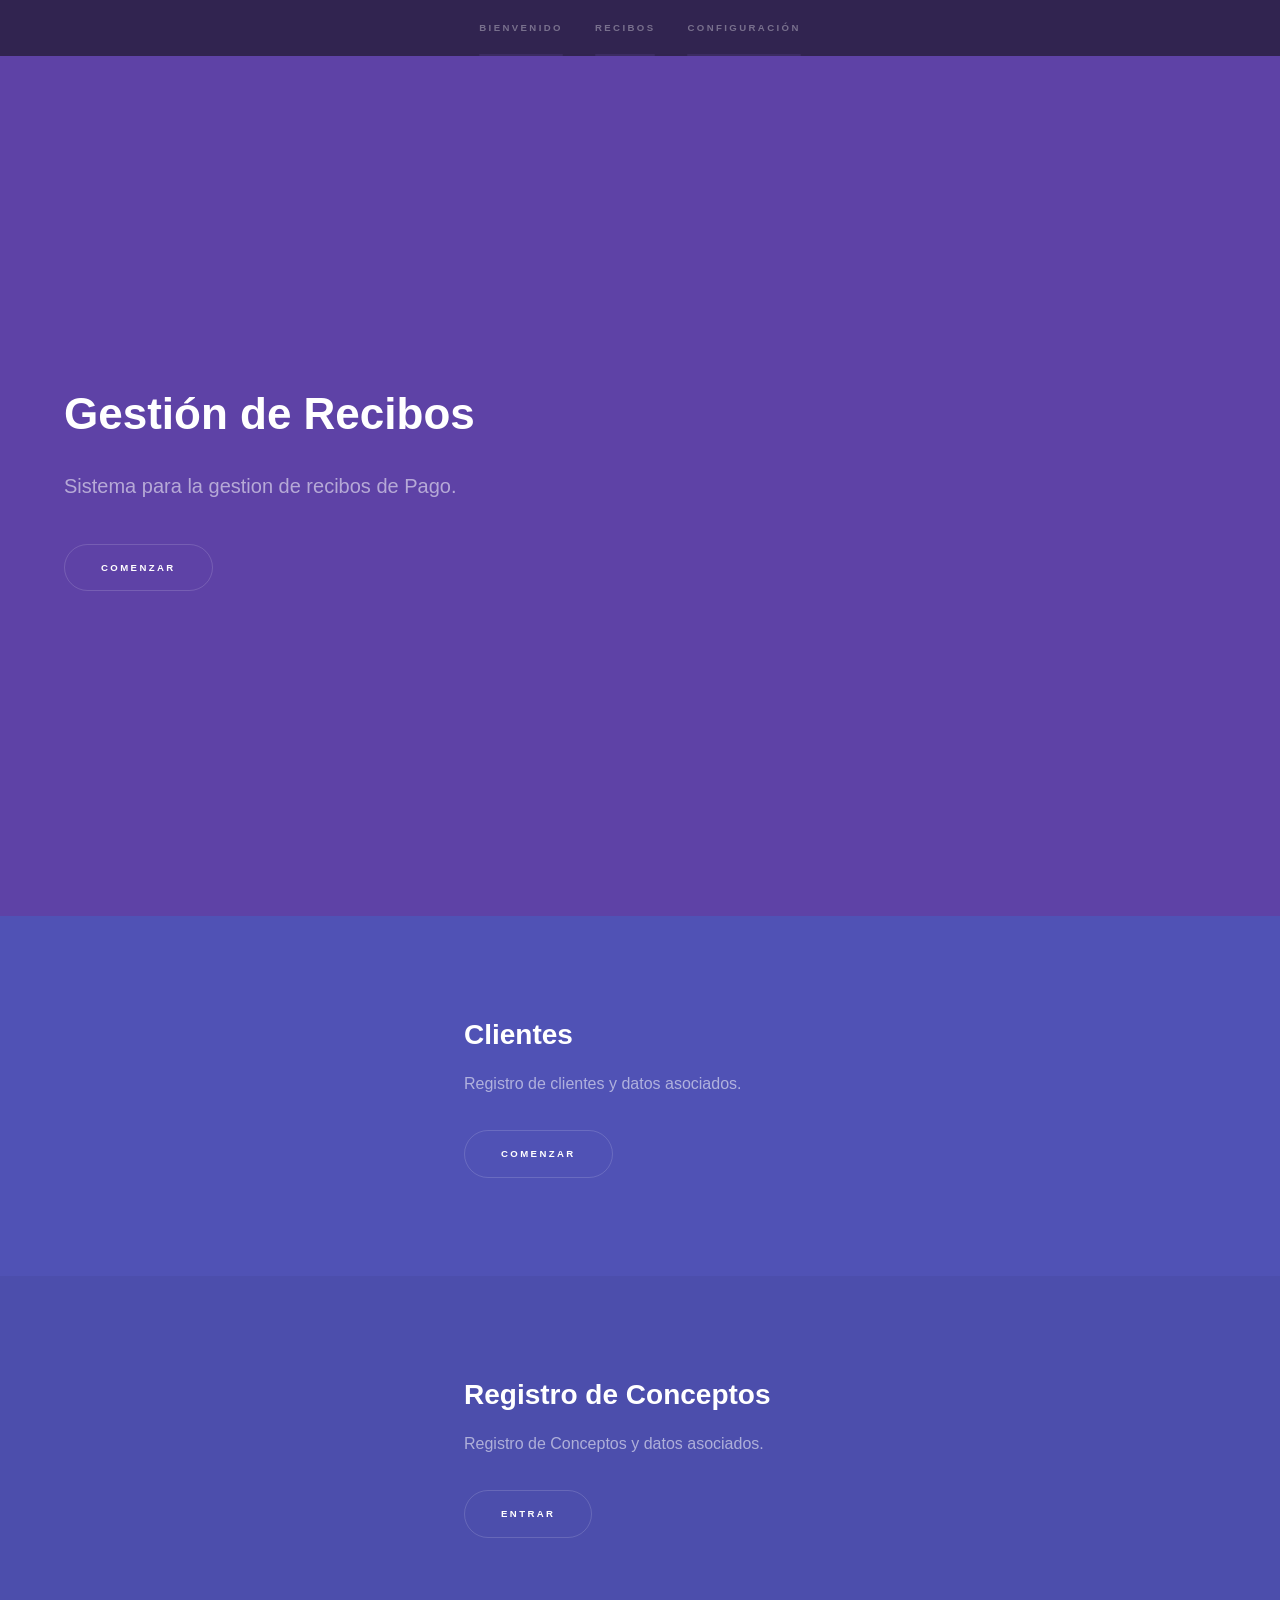
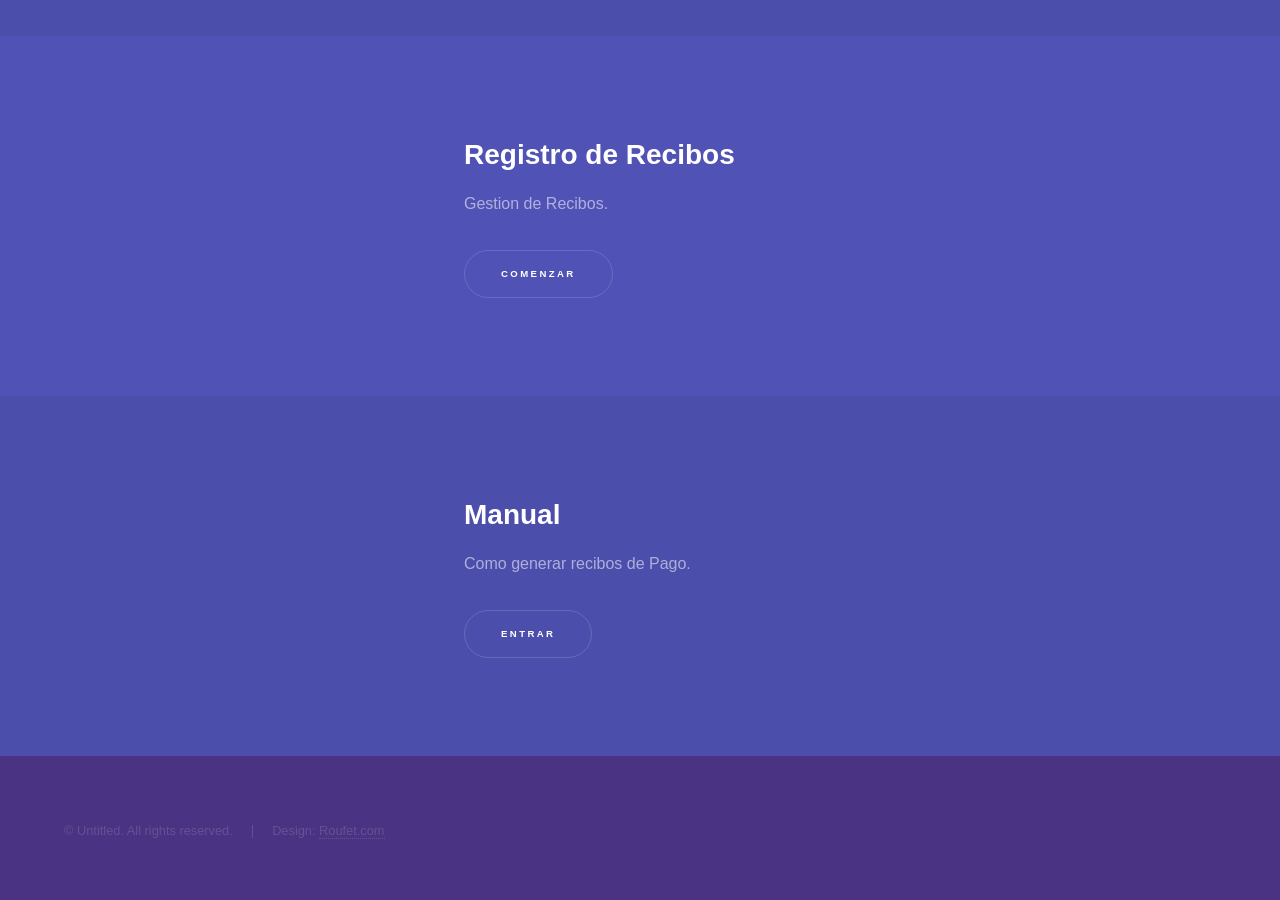
==== index.html @ 261c2d32 "Actualizaciones Varias" ====
<!DOCTYPE HTML>

<html>
	<head>
		<title>Gestión de Recibos</title>
		<meta charset="utf-8" />
		<meta name="viewport" content="width=device-width, initial-scale=1" />
		<!--[if lte IE 8]><script src="assets/js/ie/html5shiv.js"></script><![endif]-->
		<link rel="stylesheet" href="assets/css/main.css" />
		<link rel="stylesheet" href="demo.css">

		<!--[if lte IE 9]><link rel="stylesheet" href="assets/css/ie9.css" /><![endif]-->
		<!--[if lte IE 8]><link rel="stylesheet" href="assets/css/ie8.css" /><![endif]-->
	</head>
	<body>

		<!-- Sidebar -->
			<section id="sidebar">
				<div class="inner">
					<nav>
						<ul>
							<li><a href="#intro">Bienvenido</a></li>
							<li><a href="#two">Recibos</a></li>
							<li><a href="#one">Configuración</a></li>
						</ul>
					</nav>
				</div>
			</section>

		<!-- Wrapper -->
			<div id="wrapper">
		<!-- Intro -->
					<section id="intro" class="wrapper style1 fullscreen fade-up">
						<div class="inner">
							<h1>Gestión de Recibos</h1>
							<p>Sistema para la gestion de recibos de Pago.</p>
							<ul class="actions">
								<li><a href="#one" class="button scrolly">Comenzar</a></li>
							</ul>
						</div>
					</section>

				<!-- One -->
					<section id="one" class="wrapper style2 spotlights">
						<section>
							<a href="#" class="image"><img src="images/pic01.jpg" alt="" data-position="center center" /></a>
							<div class="content">
								<div class="inner">
									<h2>Clientes</h2>
									<p>Registro de clientes y datos asociados.</p>
									<ul class="actions">
										<li><a href="clientes.html" class="button">Comenzar</a></li>
									</ul>
								</div>
							</div>
						</section>
						<section>
							<a href="#" class="image"><img src="images/pic02.jpg" alt="" data-position="top center" /></a>
							<div class="content">
								<div class="inner">
									<h2>Registro de Conceptos</h2>
									<p>Registro de Conceptos y datos asociados.</p>
									<ul class="actions">
										<li><a href="conceptos.html" class="button">Entrar</a></li>
									</ul>
								</div>
							</div>
						</section>
					</section>

				<section id="two" class="wrapper style2 spotlights">
					<section>
						<a href="#" class="image"><img src="images/pic01.jpg" alt="" data-position="center center" /></a>
						<div class="content">
							<div class="inner">
								<h2>Registro de Recibos</h2>
								<p>Gestion de Recibos.</p>
								<ul class="actions">
									<li><a href="recibos.html" class="button">Comenzar</a></li>
								</ul>
							</div>
						</div>
					</section>
					<section>
						<a href="#" class="image"><img src="images/pic02.jpg" alt="" data-position="top center" /></a>
						<div class="content">
							<div class="inner">
								<h2>Manual</h2>
								<p>Como generar recibos de Pago.</p>
								<ul class="actions">
									<li><a href="#" class="button">Entrar</a></li>
								</ul>
							</div>
						</div>
					</section>
				</section>

			</div>

		<!-- Footer -->
		<footer id="footer" class="wrapper style1-alt">
			<div class="inner">
				<ul class="menu">
					<li>&copy; Untitled. All rights reserved.</li><li>Design: <a href="http://roufet.com">Roufet.com</a></li>
				</ul>
			</div>
		</footer>

		<!-- Scripts -->
			<script src="assets/js/jquery.min.js"></script>
			<script src="assets/js/jquery.scrollex.min.js"></script>
			<script src="assets/js/jquery.scrolly.min.js"></script>
			<script src="assets/js/skel.min.js"></script>
			<script src="assets/js/util.js"></script>
			<!--[if lte IE 8]><script src="assets/js/ie/respond.min.js"></script><![endif]-->
			<script src="assets/js/main.js"></script>

	</body>
</html>
---- assets/css/main.css ----
@import url(font-awesome.min.css);

/*
	Hyperspace by HTML5 UP
	html5up.net | @ajlkn
	Free for personal and commercial use under the CCA 3.0 license (html5up.net/license)
*/

/* Reset */

	html, body, div, span, applet, object, iframe, h1, h2, h3, h4, h5, h6, p, blockquote, pre, a, abbr, acronym, address, big, cite, code, del, dfn, em, img, ins, kbd, q, s, samp, small, strike, strong, sub, sup, tt, var, b, u, i, center, dl, dt, dd, ol, ul, li, fieldset, form, label, legend, table, caption, tbody, tfoot, thead, tr, th, td, article, aside, canvas, details, embed, figure, figcaption, footer, header, hgroup, menu, nav, output, ruby, section, summary, time, mark, audio, video {
		margin: 0;
		padding: 0;
		border: 0;
		font-size: 100%;
		font: inherit;
		vertical-align: baseline;
	}

	article, aside, details, figcaption, figure, footer, header, hgroup, menu, nav, section {
		display: block;
	}

	body {
		line-height: 1;
	}

	ol, ul {
		list-style: none;
	}

	blockquote, q {
		quotes: none;
	}

	blockquote:before, blockquote:after, q:before, q:after {
		content: '';
		content: none;
	}

	table {
		border-collapse: collapse;
		border-spacing: 0;
	}

	body {
		-webkit-text-size-adjust: none;
	}

/* Box Model */

	*, *:before, *:after {
		-moz-box-sizing: border-box;
		-webkit-box-sizing: border-box;
		box-sizing: border-box;
	}

/* Grid */

	.row {
		border-bottom: solid 1px transparent;
		-moz-box-sizing: border-box;
		-webkit-box-sizing: border-box;
		box-sizing: border-box;
	}

	.row > * {
		float: left;
		-moz-box-sizing: border-box;
		-webkit-box-sizing: border-box;
		box-sizing: border-box;
	}

	.row:after, .row:before {
		content: '';
		display: block;
		clear: both;
		height: 0;
	}

	.row.uniform > * > :first-child {
		margin-top: 0;
	}

	.row.uniform > * > :last-child {
		margin-bottom: 0;
	}

	.row.\30 \25 > * {
		padding: 0 0 0 0em;
	}

	.row.\30 \25 {
		margin: 0 0 -1px 0em;
	}

	.row.uniform.\30 \25 > * {
		padding: 0em 0 0 0em;
	}

	.row.uniform.\30 \25 {
		margin: 0em 0 -1px 0em;
	}

	.row > * {
		padding: 0 0 0 1.5em;
	}

	.row {
		margin: 0 0 -1px -1.5em;
	}

	.row.uniform > * {
		padding: 1.5em 0 0 1.5em;
	}

	.row.uniform {
		margin: -1.5em 0 -1px -1.5em;
	}

	.row.\32 00\25 > * {
		padding: 0 0 0 3em;
	}

	.row.\32 00\25 {
		margin: 0 0 -1px -3em;
	}

	.row.uniform.\32 00\25 > * {
		padding: 3em 0 0 3em;
	}

	.row.uniform.\32 00\25 {
		margin: -3em 0 -1px -3em;
	}

	.row.\31 50\25 > * {
		padding: 0 0 0 2.25em;
	}

	.row.\31 50\25 {
		margin: 0 0 -1px -2.25em;
	}

	.row.uniform.\31 50\25 > * {
		padding: 2.25em 0 0 2.25em;
	}

	.row.uniform.\31 50\25 {
		margin: -2.25em 0 -1px -2.25em;
	}

	.row.\35 0\25 > * {
		padding: 0 0 0 0.75em;
	}

	.row.\35 0\25 {
		margin: 0 0 -1px -0.75em;
	}

	.row.uniform.\35 0\25 > * {
		padding: 0.75em 0 0 0.75em;
	}

	.row.uniform.\35 0\25 {
		margin: -0.75em 0 -1px -0.75em;
	}

	.row.\32 5\25 > * {
		padding: 0 0 0 0.375em;
	}

	.row.\32 5\25 {
		margin: 0 0 -1px -0.375em;
	}

	.row.uniform.\32 5\25 > * {
		padding: 0.375em 0 0 0.375em;
	}

	.row.uniform.\32 5\25 {
		margin: -0.375em 0 -1px -0.375em;
	}

	.\31 2u, .\31 2u\24 {
		width: 100%;
		clear: none;
		margin-left: 0;
	}

	.\31 1u, .\31 1u\24 {
		width: 91.6666666667%;
		clear: none;
		margin-left: 0;
	}

	.\31 0u, .\31 0u\24 {
		width: 83.3333333333%;
		clear: none;
		margin-left: 0;
	}

	.\39 u, .\39 u\24 {
		width: 75%;
		clear: none;
		margin-left: 0;
	}

	.\38 u, .\38 u\24 {
		width: 66.6666666667%;
		clear: none;
		margin-left: 0;
	}

	.\37 u, .\37 u\24 {
		width: 58.3333333333%;
		clear: none;
		margin-left: 0;
	}

	.\36 u, .\36 u\24 {
		width: 50%;
		clear: none;
		margin-left: 0;
	}

	.\35 u, .\35 u\24 {
		width: 41.6666666667%;
		clear: none;
		margin-left: 0;
	}

	.\34 u, .\34 u\24 {
		width: 33.3333333333%;
		clear: none;
		margin-left: 0;
	}

	.\33 u, .\33 u\24 {
		width: 25%;
		clear: none;
		margin-left: 0;
	}

	.\32 u, .\32 u\24 {
		width: 16.6666666667%;
		clear: none;
		margin-left: 0;
	}

	.\31 u, .\31 u\24 {
		width: 8.3333333333%;
		clear: none;
		margin-left: 0;
	}

	.\31 2u\24 + *,
	.\31 1u\24 + *,
	.\31 0u\24 + *,
	.\39 u\24 + *,
	.\38 u\24 + *,
	.\37 u\24 + *,
	.\36 u\24 + *,
	.\35 u\24 + *,
	.\34 u\24 + *,
	.\33 u\24 + *,
	.\32 u\24 + *,
	.\31 u\24 + * {
		clear: left;
	}

	.\-11u {
		margin-left: 91.66667%;
	}

	.\-10u {
		margin-left: 83.33333%;
	}

	.\-9u {
		margin-left: 75%;
	}

	.\-8u {
		margin-left: 66.66667%;
	}

	.\-7u {
		margin-left: 58.33333%;
	}

	.\-6u {
		margin-left: 50%;
	}

	.\-5u {
		margin-left: 41.66667%;
	}

	.\-4u {
		margin-left: 33.33333%;
	}

	.\-3u {
		margin-left: 25%;
	}

	.\-2u {
		margin-left: 16.66667%;
	}

	.\-1u {
		margin-left: 8.33333%;
	}

	@media screen and (max-width: 1680px) {

		.row > * {
			padding: 0 0 0 1.5em;
		}

		.row {
			margin: 0 0 -1px -1.5em;
		}

		.row.uniform > * {
			padding: 1.5em 0 0 1.5em;
		}

		.row.uniform {
			margin: -1.5em 0 -1px -1.5em;
		}

		.row.\32 00\25 > * {
			padding: 0 0 0 3em;
		}

		.row.\32 00\25 {
			margin: 0 0 -1px -3em;
		}

		.row.uniform.\32 00\25 > * {
			padding: 3em 0 0 3em;
		}

		.row.uniform.\32 00\25 {
			margin: -3em 0 -1px -3em;
		}

		.row.\31 50\25 > * {
			padding: 0 0 0 2.25em;
		}

		.row.\31 50\25 {
			margin: 0 0 -1px -2.25em;
		}

		.row.uniform.\31 50\25 > * {
			padding: 2.25em 0 0 2.25em;
		}

		.row.uniform.\31 50\25 {
			margin: -2.25em 0 -1px -2.25em;
		}

		.row.\35 0\25 > * {
			padding: 0 0 0 0.75em;
		}

		.row.\35 0\25 {
			margin: 0 0 -1px -0.75em;
		}

		.row.uniform.\35 0\25 > * {
			padding: 0.75em 0 0 0.75em;
		}

		.row.uniform.\35 0\25 {
			margin: -0.75em 0 -1px -0.75em;
		}

		.row.\32 5\25 > * {
			padding: 0 0 0 0.375em;
		}

		.row.\32 5\25 {
			margin: 0 0 -1px -0.375em;
		}

		.row.uniform.\32 5\25 > * {
			padding: 0.375em 0 0 0.375em;
		}

		.row.uniform.\32 5\25 {
			margin: -0.375em 0 -1px -0.375em;
		}

		.\31 2u\28xlarge\29, .\31 2u\24\28xlarge\29 {
			width: 100%;
			clear: none;
			margin-left: 0;
		}

		.\31 1u\28xlarge\29, .\31 1u\24\28xlarge\29 {
			width: 91.6666666667%;
			clear: none;
			margin-left: 0;
		}

		.\31 0u\28xlarge\29, .\31 0u\24\28xlarge\29 {
			width: 83.3333333333%;
			clear: none;
			margin-left: 0;
		}

		.\39 u\28xlarge\29, .\39 u\24\28xlarge\29 {
			width: 75%;
			clear: none;
			margin-left: 0;
		}

		.\38 u\28xlarge\29, .\38 u\24\28xlarge\29 {
			width: 66.6666666667%;
			clear: none;
			margin-left: 0;
		}

		.\37 u\28xlarge\29, .\37 u\24\28xlarge\29 {
			width: 58.3333333333%;
			clear: none;
			margin-left: 0;
		}

		.\36 u\28xlarge\29, .\36 u\24\28xlarge\29 {
			width: 50%;
			clear: none;
			margin-left: 0;
		}

		.\35 u\28xlarge\29, .\35 u\24\28xlarge\29 {
			width: 41.6666666667%;
			clear: none;
			margin-left: 0;
		}

		.\34 u\28xlarge\29, .\34 u\24\28xlarge\29 {
			width: 33.3333333333%;
			clear: none;
			margin-left: 0;
		}

		.\33 u\28xlarge\29, .\33 u\24\28xlarge\29 {
			width: 25%;
			clear: none;
			margin-left: 0;
		}

		.\32 u\28xlarge\29, .\32 u\24\28xlarge\29 {
			width: 16.6666666667%;
			clear: none;
			margin-left: 0;
		}

		.\31 u\28xlarge\29, .\31 u\24\28xlarge\29 {
			width: 8.3333333333%;
			clear: none;
			margin-left: 0;
		}

		.\31 2u\24\28xlarge\29 + *,
		.\31 1u\24\28xlarge\29 + *,
		.\31 0u\24\28xlarge\29 + *,
		.\39 u\24\28xlarge\29 + *,
		.\38 u\24\28xlarge\29 + *,
		.\37 u\24\28xlarge\29 + *,
		.\36 u\24\28xlarge\29 + *,
		.\35 u\24\28xlarge\29 + *,
		.\34 u\24\28xlarge\29 + *,
		.\33 u\24\28xlarge\29 + *,
		.\32 u\24\28xlarge\29 + *,
		.\31 u\24\28xlarge\29 + * {
			clear: left;
		}

		.\-11u\28xlarge\29 {
			margin-left: 91.66667%;
		}

		.\-10u\28xlarge\29 {
			margin-left: 83.33333%;
		}

		.\-9u\28xlarge\29 {
			margin-left: 75%;
		}

		.\-8u\28xlarge\29 {
			margin-left: 66.66667%;
		}

		.\-7u\28xlarge\29 {
			margin-left: 58.33333%;
		}

		.\-6u\28xlarge\29 {
			margin-left: 50%;
		}

		.\-5u\28xlarge\29 {
			margin-left: 41.66667%;
		}

		.\-4u\28xlarge\29 {
			margin-left: 33.33333%;
		}

		.\-3u\28xlarge\29 {
			margin-left: 25%;
		}

		.\-2u\28xlarge\29 {
			margin-left: 16.66667%;
		}

		.\-1u\28xlarge\29 {
			margin-left: 8.33333%;
		}

	}

	@media screen and (max-width: 1280px) {

		.row > * {
			padding: 0 0 0 1.5em;
		}

		.row {
			margin: 0 0 -1px -1.5em;
		}

		.row.uniform > * {
			padding: 1.5em 0 0 1.5em;
		}

		.row.uniform {
			margin: -1.5em 0 -1px -1.5em;
		}

		.row.\32 00\25 > * {
			padding: 0 0 0 3em;
		}

		.row.\32 00\25 {
			margin: 0 0 -1px -3em;
		}

		.row.uniform.\32 00\25 > * {
			padding: 3em 0 0 3em;
		}

		.row.uniform.\32 00\25 {
			margin: -3em 0 -1px -3em;
		}

		.row.\31 50\25 > * {
			padding: 0 0 0 2.25em;
		}

		.row.\31 50\25 {
			margin: 0 0 -1px -2.25em;
		}

		.row.uniform.\31 50\25 > * {
			padding: 2.25em 0 0 2.25em;
		}

		.row.uniform.\31 50\25 {
			margin: -2.25em 0 -1px -2.25em;
		}

		.row.\35 0\25 > * {
			padding: 0 0 0 0.75em;
		}

		.row.\35 0\25 {
			margin: 0 0 -1px -0.75em;
		}

		.row.uniform.\35 0\25 > * {
			padding: 0.75em 0 0 0.75em;
		}

		.row.uniform.\35 0\25 {
			margin: -0.75em 0 -1px -0.75em;
		}

		.row.\32 5\25 > * {
			padding: 0 0 0 0.375em;
		}

		.row.\32 5\25 {
			margin: 0 0 -1px -0.375em;
		}

		.row.uniform.\32 5\25 > * {
			padding: 0.375em 0 0 0.375em;
		}

		.row.uniform.\32 5\25 {
			margin: -0.375em 0 -1px -0.375em;
		}

		.\31 2u\28large\29, .\31 2u\24\28large\29 {
			width: 100%;
			clear: none;
			margin-left: 0;
		}

		.\31 1u\28large\29, .\31 1u\24\28large\29 {
			width: 91.6666666667%;
			clear: none;
			margin-left: 0;
		}

		.\31 0u\28large\29, .\31 0u\24\28large\29 {
			width: 83.3333333333%;
			clear: none;
			margin-left: 0;
		}

		.\39 u\28large\29, .\39 u\24\28large\29 {
			width: 75%;
			clear: none;
			margin-left: 0;
		}

		.\38 u\28large\29, .\38 u\24\28large\29 {
			width: 66.6666666667%;
			clear: none;
			margin-left: 0;
		}

		.\37 u\28large\29, .\37 u\24\28large\29 {
			width: 58.3333333333%;
			clear: none;
			margin-left: 0;
		}

		.\36 u\28large\29, .\36 u\24\28large\29 {
			width: 50%;
			clear: none;
			margin-left: 0;
		}

		.\35 u\28large\29, .\35 u\24\28large\29 {
			width: 41.6666666667%;
			clear: none;
			margin-left: 0;
		}

		.\34 u\28large\29, .\34 u\24\28large\29 {
			width: 33.3333333333%;
			clear: none;
			margin-left: 0;
		}

		.\33 u\28large\29, .\33 u\24\28large\29 {
			width: 25%;
			clear: none;
			margin-left: 0;
		}

		.\32 u\28large\29, .\32 u\24\28large\29 {
			width: 16.6666666667%;
			clear: none;
			margin-left: 0;
		}

		.\31 u\28large\29, .\31 u\24\28large\29 {
			width: 8.3333333333%;
			clear: none;
			margin-left: 0;
		}

		.\31 2u\24\28large\29 + *,
		.\31 1u\24\28large\29 + *,
		.\31 0u\24\28large\29 + *,
		.\39 u\24\28large\29 + *,
		.\38 u\24\28large\29 + *,
		.\37 u\24\28large\29 + *,
		.\36 u\24\28large\29 + *,
		.\35 u\24\28large\29 + *,
		.\34 u\24\28large\29 + *,
		.\33 u\24\28large\29 + *,
		.\32 u\24\28large\29 + *,
		.\31 u\24\28large\29 + * {
			clear: left;
		}

		.\-11u\28large\29 {
			margin-left: 91.66667%;
		}

		.\-10u\28large\29 {
			margin-left: 83.33333%;
		}

		.\-9u\28large\29 {
			margin-left: 75%;
		}

		.\-8u\28large\29 {
			margin-left: 66.66667%;
		}

		.\-7u\28large\29 {
			margin-left: 58.33333%;
		}

		.\-6u\28large\29 {
			margin-left: 50%;
		}

		.\-5u\28large\29 {
			margin-left: 41.66667%;
		}

		.\-4u\28large\29 {
			margin-left: 33.33333%;
		}

		.\-3u\28large\29 {
			margin-left: 25%;
		}

		.\-2u\28large\29 {
			margin-left: 16.66667%;
		}

		.\-1u\28large\29 {
			margin-left: 8.33333%;
		}

	}

	@media screen and (max-width: 980px) {

		.row > * {
			padding: 0 0 0 1.5em;
		}

		.row {
			margin: 0 0 -1px -1.5em;
		}

		.row.uniform > * {
			padding: 1.5em 0 0 1.5em;
		}

		.row.uniform {
			margin: -1.5em 0 -1px -1.5em;
		}

		.row.\32 00\25 > * {
			padding: 0 0 0 3em;
		}

		.row.\32 00\25 {
			margin: 0 0 -1px -3em;
		}

		.row.uniform.\32 00\25 > * {
			padding: 3em 0 0 3em;
		}

		.row.uniform.\32 00\25 {
			margin: -3em 0 -1px -3em;
		}

		.row.\31 50\25 > * {
			padding: 0 0 0 2.25em;
		}

		.row.\31 50\25 {
			margin: 0 0 -1px -2.25em;
		}

		.row.uniform.\31 50\25 > * {
			padding: 2.25em 0 0 2.25em;
		}

		.row.uniform.\31 50\25 {
			margin: -2.25em 0 -1px -2.25em;
		}

		.row.\35 0\25 > * {
			padding: 0 0 0 0.75em;
		}

		.row.\35 0\25 {
			margin: 0 0 -1px -0.75em;
		}

		.row.uniform.\35 0\25 > * {
			padding: 0.75em 0 0 0.75em;
		}

		.row.uniform.\35 0\25 {
			margin: -0.75em 0 -1px -0.75em;
		}

		.row.\32 5\25 > * {
			padding: 0 0 0 0.375em;
		}

		.row.\32 5\25 {
			margin: 0 0 -1px -0.375em;
		}

		.row.uniform.\32 5\25 > * {
			padding: 0.375em 0 0 0.375em;
		}

		.row.uniform.\32 5\25 {
			margin: -0.375em 0 -1px -0.375em;
		}

		.\31 2u\28medium\29, .\31 2u\24\28medium\29 {
			width: 100%;
			clear: none;
			margin-left: 0;
		}

		.\31 1u\28medium\29, .\31 1u\24\28medium\29 {
			width: 91.6666666667%;
			clear: none;
			margin-left: 0;
		}

		.\31 0u\28medium\29, .\31 0u\24\28medium\29 {
			width: 83.3333333333%;
			clear: none;
			margin-left: 0;
		}

		.\39 u\28medium\29, .\39 u\24\28medium\29 {
			width: 75%;
			clear: none;
			margin-left: 0;
		}

		.\38 u\28medium\29, .\38 u\24\28medium\29 {
			width: 66.6666666667%;
			clear: none;
			margin-left: 0;
		}

		.\37 u\28medium\29, .\37 u\24\28medium\29 {
			width: 58.3333333333%;
			clear: none;
			margin-left: 0;
		}

		.\36 u\28medium\29, .\36 u\24\28medium\29 {
			width: 50%;
			clear: none;
			margin-left: 0;
		}

		.\35 u\28medium\29, .\35 u\24\28medium\29 {
			width: 41.6666666667%;
			clear: none;
			margin-left: 0;
		}

		.\34 u\28medium\29, .\34 u\24\28medium\29 {
			width: 33.3333333333%;
			clear: none;
			margin-left: 0;
		}

		.\33 u\28medium\29, .\33 u\24\28medium\29 {
			width: 25%;
			clear: none;
			margin-left: 0;
		}

		.\32 u\28medium\29, .\32 u\24\28medium\29 {
			width: 16.6666666667%;
			clear: none;
			margin-left: 0;
		}

		.\31 u\28medium\29, .\31 u\24\28medium\29 {
			width: 8.3333333333%;
			clear: none;
			margin-left: 0;
		}

		.\31 2u\24\28medium\29 + *,
		.\31 1u\24\28medium\29 + *,
		.\31 0u\24\28medium\29 + *,
		.\39 u\24\28medium\29 + *,
		.\38 u\24\28medium\29 + *,
		.\37 u\24\28medium\29 + *,
		.\36 u\24\28medium\29 + *,
		.\35 u\24\28medium\29 + *,
		.\34 u\24\28medium\29 + *,
		.\33 u\24\28medium\29 + *,
		.\32 u\24\28medium\29 + *,
		.\31 u\24\28medium\29 + * {
			clear: left;
		}

		.\-11u\28medium\29 {
			margin-left: 91.66667%;
		}

		.\-10u\28medium\29 {
			margin-left: 83.33333%;
		}

		.\-9u\28medium\29 {
			margin-left: 75%;
		}

		.\-8u\28medium\29 {
			margin-left: 66.66667%;
		}

		.\-7u\28medium\29 {
			margin-left: 58.33333%;
		}

		.\-6u\28medium\29 {
			margin-left: 50%;
		}

		.\-5u\28medium\29 {
			margin-left: 41.66667%;
		}

		.\-4u\28medium\29 {
			margin-left: 33.33333%;
		}

		.\-3u\28medium\29 {
			margin-left: 25%;
		}

		.\-2u\28medium\29 {
			margin-left: 16.66667%;
		}

		.\-1u\28medium\29 {
			margin-left: 8.33333%;
		}

	}

	@media screen and (max-width: 736px) {

		.row > * {
			padding: 0 0 0 1.5em;
		}

		.row {
			margin: 0 0 -1px -1.5em;
		}

		.row.uniform > * {
			padding: 1.5em 0 0 1.5em;
		}

		.row.uniform {
			margin: -1.5em 0 -1px -1.5em;
		}

		.row.\32 00\25 > * {
			padding: 0 0 0 3em;
		}

		.row.\32 00\25 {
			margin: 0 0 -1px -3em;
		}

		.row.uniform.\32 00\25 > * {
			padding: 3em 0 0 3em;
		}

		.row.uniform.\32 00\25 {
			margin: -3em 0 -1px -3em;
		}

		.row.\31 50\25 > * {
			padding: 0 0 0 2.25em;
		}

		.row.\31 50\25 {
			margin: 0 0 -1px -2.25em;
		}

		.row.uniform.\31 50\25 > * {
			padding: 2.25em 0 0 2.25em;
		}

		.row.uniform.\31 50\25 {
			margin: -2.25em 0 -1px -2.25em;
		}

		.row.\35 0\25 > * {
			padding: 0 0 0 0.75em;
		}

		.row.\35 0\25 {
			margin: 0 0 -1px -0.75em;
		}

		.row.uniform.\35 0\25 > * {
			padding: 0.75em 0 0 0.75em;
		}

		.row.uniform.\35 0\25 {
			margin: -0.75em 0 -1px -0.75em;
		}

		.row.\32 5\25 > * {
			padding: 0 0 0 0.375em;
		}

		.row.\32 5\25 {
			margin: 0 0 -1px -0.375em;
		}

		.row.uniform.\32 5\25 > * {
			padding: 0.375em 0 0 0.375em;
		}

		.row.uniform.\32 5\25 {
			margin: -0.375em 0 -1px -0.375em;
		}

		.\31 2u\28small\29, .\31 2u\24\28small\29 {
			width: 100%;
			clear: none;
			margin-left: 0;
		}

		.\31 1u\28small\29, .\31 1u\24\28small\29 {
			width: 91.6666666667%;
			clear: none;
			margin-left: 0;
		}

		.\31 0u\28small\29, .\31 0u\24\28small\29 {
			width: 83.3333333333%;
			clear: none;
			margin-left: 0;
		}

		.\39 u\28small\29, .\39 u\24\28small\29 {
			width: 75%;
			clear: none;
			margin-left: 0;
		}

		.\38 u\28small\29, .\38 u\24\28small\29 {
			width: 66.6666666667%;
			clear: none;
			margin-left: 0;
		}

		.\37 u\28small\29, .\37 u\24\28small\29 {
			width: 58.3333333333%;
			clear: none;
			margin-left: 0;
		}

		.\36 u\28small\29, .\36 u\24\28small\29 {
			width: 50%;
			clear: none;
			margin-left: 0;
		}

		.\35 u\28small\29, .\35 u\24\28small\29 {
			width: 41.6666666667%;
			clear: none;
			margin-left: 0;
		}

		.\34 u\28small\29, .\34 u\24\28small\29 {
			width: 33.3333333333%;
			clear: none;
			margin-left: 0;
		}

		.\33 u\28small\29, .\33 u\24\28small\29 {
			width: 25%;
			clear: none;
			margin-left: 0;
		}

		.\32 u\28small\29, .\32 u\24\28small\29 {
			width: 16.6666666667%;
			clear: none;
			margin-left: 0;
		}

		.\31 u\28small\29, .\31 u\24\28small\29 {
			width: 8.3333333333%;
			clear: none;
			margin-left: 0;
		}

		.\31 2u\24\28small\29 + *,
		.\31 1u\24\28small\29 + *,
		.\31 0u\24\28small\29 + *,
		.\39 u\24\28small\29 + *,
		.\38 u\24\28small\29 + *,
		.\37 u\24\28small\29 + *,
		.\36 u\24\28small\29 + *,
		.\35 u\24\28small\29 + *,
		.\34 u\24\28small\29 + *,
		.\33 u\24\28small\29 + *,
		.\32 u\24\28small\29 + *,
		.\31 u\24\28small\29 + * {
			clear: left;
		}

		.\-11u\28small\29 {
			margin-left: 91.66667%;
		}

		.\-10u\28small\29 {
			margin-left: 83.33333%;
		}

		.\-9u\28small\29 {
			margin-left: 75%;
		}

		.\-8u\28small\29 {
			margin-left: 66.66667%;
		}

		.\-7u\28small\29 {
			margin-left: 58.33333%;
		}

		.\-6u\28small\29 {
			margin-left: 50%;
		}

		.\-5u\28small\29 {
			margin-left: 41.66667%;
		}

		.\-4u\28small\29 {
			margin-left: 33.33333%;
		}

		.\-3u\28small\29 {
			margin-left: 25%;
		}

		.\-2u\28small\29 {
			margin-left: 16.66667%;
		}

		.\-1u\28small\29 {
			margin-left: 8.33333%;
		}

	}

	@media screen and (max-width: 480px) {

		.row > * {
			padding: 0 0 0 1.5em;
		}

		.row {
			margin: 0 0 -1px -1.5em;
		}

		.row.uniform > * {
			padding: 1.5em 0 0 1.5em;
		}

		.row.uniform {
			margin: -1.5em 0 -1px -1.5em;
		}

		.row.\32 00\25 > * {
			padding: 0 0 0 3em;
		}

		.row.\32 00\25 {
			margin: 0 0 -1px -3em;
		}

		.row.uniform.\32 00\25 > * {
			padding: 3em 0 0 3em;
		}

		.row.uniform.\32 00\25 {
			margin: -3em 0 -1px -3em;
		}

		.row.\31 50\25 > * {
			padding: 0 0 0 2.25em;
		}

		.row.\31 50\25 {
			margin: 0 0 -1px -2.25em;
		}

		.row.uniform.\31 50\25 > * {
			padding: 2.25em 0 0 2.25em;
		}

		.row.uniform.\31 50\25 {
			margin: -2.25em 0 -1px -2.25em;
		}

		.row.\35 0\25 > * {
			padding: 0 0 0 0.75em;
		}

		.row.\35 0\25 {
			margin: 0 0 -1px -0.75em;
		}

		.row.uniform.\35 0\25 > * {
			padding: 0.75em 0 0 0.75em;
		}

		.row.uniform.\35 0\25 {
			margin: -0.75em 0 -1px -0.75em;
		}

		.row.\32 5\25 > * {
			padding: 0 0 0 0.375em;
		}

		.row.\32 5\25 {
			margin: 0 0 -1px -0.375em;
		}

		.row.uniform.\32 5\25 > * {
			padding: 0.375em 0 0 0.375em;
		}

		.row.uniform.\32 5\25 {
			margin: -0.375em 0 -1px -0.375em;
		}

		.\31 2u\28xsmall\29, .\31 2u\24\28xsmall\29 {
			width: 100%;
			clear: none;
			margin-left: 0;
		}

		.\31 1u\28xsmall\29, .\31 1u\24\28xsmall\29 {
			width: 91.6666666667%;
			clear: none;
			margin-left: 0;
		}

		.\31 0u\28xsmall\29, .\31 0u\24\28xsmall\29 {
			width: 83.3333333333%;
			clear: none;
			margin-left: 0;
		}

		.\39 u\28xsmall\29, .\39 u\24\28xsmall\29 {
			width: 75%;
			clear: none;
			margin-left: 0;
		}

		.\38 u\28xsmall\29, .\38 u\24\28xsmall\29 {
			width: 66.6666666667%;
			clear: none;
			margin-left: 0;
		}

		.\37 u\28xsmall\29, .\37 u\24\28xsmall\29 {
			width: 58.3333333333%;
			clear: none;
			margin-left: 0;
		}

		.\36 u\28xsmall\29, .\36 u\24\28xsmall\29 {
			width: 50%;
			clear: none;
			margin-left: 0;
		}

		.\35 u\28xsmall\29, .\35 u\24\28xsmall\29 {
			width: 41.6666666667%;
			clear: none;
			margin-left: 0;
		}

		.\34 u\28xsmall\29, .\34 u\24\28xsmall\29 {
			width: 33.3333333333%;
			clear: none;
			margin-left: 0;
		}

		.\33 u\28xsmall\29, .\33 u\24\28xsmall\29 {
			width: 25%;
			clear: none;
			margin-left: 0;
		}

		.\32 u\28xsmall\29, .\32 u\24\28xsmall\29 {
			width: 16.6666666667%;
			clear: none;
			margin-left: 0;
		}

		.\31 u\28xsmall\29, .\31 u\24\28xsmall\29 {
			width: 8.3333333333%;
			clear: none;
			margin-left: 0;
		}

		.\31 2u\24\28xsmall\29 + *,
		.\31 1u\24\28xsmall\29 + *,
		.\31 0u\24\28xsmall\29 + *,
		.\39 u\24\28xsmall\29 + *,
		.\38 u\24\28xsmall\29 + *,
		.\37 u\24\28xsmall\29 + *,
		.\36 u\24\28xsmall\29 + *,
		.\35 u\24\28xsmall\29 + *,
		.\34 u\24\28xsmall\29 + *,
		.\33 u\24\28xsmall\29 + *,
		.\32 u\24\28xsmall\29 + *,
		.\31 u\24\28xsmall\29 + * {
			clear: left;
		}

		.\-11u\28xsmall\29 {
			margin-left: 91.66667%;
		}

		.\-10u\28xsmall\29 {
			margin-left: 83.33333%;
		}

		.\-9u\28xsmall\29 {
			margin-left: 75%;
		}

		.\-8u\28xsmall\29 {
			margin-left: 66.66667%;
		}

		.\-7u\28xsmall\29 {
			margin-left: 58.33333%;
		}

		.\-6u\28xsmall\29 {
			margin-left: 50%;
		}

		.\-5u\28xsmall\29 {
			margin-left: 41.66667%;
		}

		.\-4u\28xsmall\29 {
			margin-left: 33.33333%;
		}

		.\-3u\28xsmall\29 {
			margin-left: 25%;
		}

		.\-2u\28xsmall\29 {
			margin-left: 16.66667%;
		}

		.\-1u\28xsmall\29 {
			margin-left: 8.33333%;
		}

	}

	@media screen and (max-width: 360px) {

		.row > * {
			padding: 0 0 0 1.5em;
		}

		.row {
			margin: 0 0 -1px -1.5em;
		}

		.row.uniform > * {
			padding: 1.5em 0 0 1.5em;
		}

		.row.uniform {
			margin: -1.5em 0 -1px -1.5em;
		}

		.row.\32 00\25 > * {
			padding: 0 0 0 3em;
		}

		.row.\32 00\25 {
			margin: 0 0 -1px -3em;
		}

		.row.uniform.\32 00\25 > * {
			padding: 3em 0 0 3em;
		}

		.row.uniform.\32 00\25 {
			margin: -3em 0 -1px -3em;
		}

		.row.\31 50\25 > * {
			padding: 0 0 0 2.25em;
		}

		.row.\31 50\25 {
			margin: 0 0 -1px -2.25em;
		}

		.row.uniform.\31 50\25 > * {
			padding: 2.25em 0 0 2.25em;
		}

		.row.uniform.\31 50\25 {
			margin: -2.25em 0 -1px -2.25em;
		}

		.row.\35 0\25 > * {
			padding: 0 0 0 0.75em;
		}

		.row.\35 0\25 {
			margin: 0 0 -1px -0.75em;
		}

		.row.uniform.\35 0\25 > * {
			padding: 0.75em 0 0 0.75em;
		}

		.row.uniform.\35 0\25 {
			margin: -0.75em 0 -1px -0.75em;
		}

		.row.\32 5\25 > * {
			padding: 0 0 0 0.375em;
		}

		.row.\32 5\25 {
			margin: 0 0 -1px -0.375em;
		}

		.row.uniform.\32 5\25 > * {
			padding: 0.375em 0 0 0.375em;
		}

		.row.uniform.\32 5\25 {
			margin: -0.375em 0 -1px -0.375em;
		}

		.\31 2u\28xxsmall\29, .\31 2u\24\28xxsmall\29 {
			width: 100%;
			clear: none;
			margin-left: 0;
		}

		.\31 1u\28xxsmall\29, .\31 1u\24\28xxsmall\29 {
			width: 91.6666666667%;
			clear: none;
			margin-left: 0;
		}

		.\31 0u\28xxsmall\29, .\31 0u\24\28xxsmall\29 {
			width: 83.3333333333%;
			clear: none;
			margin-left: 0;
		}

		.\39 u\28xxsmall\29, .\39 u\24\28xxsmall\29 {
			width: 75%;
			clear: none;
			margin-left: 0;
		}

		.\38 u\28xxsmall\29, .\38 u\24\28xxsmall\29 {
			width: 66.6666666667%;
			clear: none;
			margin-left: 0;
		}

		.\37 u\28xxsmall\29, .\37 u\24\28xxsmall\29 {
			width: 58.3333333333%;
			clear: none;
			margin-left: 0;
		}

		.\36 u\28xxsmall\29, .\36 u\24\28xxsmall\29 {
			width: 50%;
			clear: none;
			margin-left: 0;
		}

		.\35 u\28xxsmall\29, .\35 u\24\28xxsmall\29 {
			width: 41.6666666667%;
			clear: none;
			margin-left: 0;
		}

		.\34 u\28xxsmall\29, .\34 u\24\28xxsmall\29 {
			width: 33.3333333333%;
			clear: none;
			margin-left: 0;
		}

		.\33 u\28xxsmall\29, .\33 u\24\28xxsmall\29 {
			width: 25%;
			clear: none;
			margin-left: 0;
		}

		.\32 u\28xxsmall\29, .\32 u\24\28xxsmall\29 {
			width: 16.6666666667%;
			clear: none;
			margin-left: 0;
		}

		.\31 u\28xxsmall\29, .\31 u\24\28xxsmall\29 {
			width: 8.3333333333%;
			clear: none;
			margin-left: 0;
		}

		.\31 2u\24\28xxsmall\29 + *,
		.\31 1u\24\28xxsmall\29 + *,
		.\31 0u\24\28xxsmall\29 + *,
		.\39 u\24\28xxsmall\29 + *,
		.\38 u\24\28xxsmall\29 + *,
		.\37 u\24\28xxsmall\29 + *,
		.\36 u\24\28xxsmall\29 + *,
		.\35 u\24\28xxsmall\29 + *,
		.\34 u\24\28xxsmall\29 + *,
		.\33 u\24\28xxsmall\29 + *,
		.\32 u\24\28xxsmall\29 + *,
		.\31 u\24\28xxsmall\29 + * {
			clear: left;
		}

		.\-11u\28xxsmall\29 {
			margin-left: 91.66667%;
		}

		.\-10u\28xxsmall\29 {
			margin-left: 83.33333%;
		}

		.\-9u\28xxsmall\29 {
			margin-left: 75%;
		}

		.\-8u\28xxsmall\29 {
			margin-left: 66.66667%;
		}

		.\-7u\28xxsmall\29 {
			margin-left: 58.33333%;
		}

		.\-6u\28xxsmall\29 {
			margin-left: 50%;
		}

		.\-5u\28xxsmall\29 {
			margin-left: 41.66667%;
		}

		.\-4u\28xxsmall\29 {
			margin-left: 33.33333%;
		}

		.\-3u\28xxsmall\29 {
			margin-left: 25%;
		}

		.\-2u\28xxsmall\29 {
			margin-left: 16.66667%;
		}

		.\-1u\28xxsmall\29 {
			margin-left: 8.33333%;
		}

	}

/* Basic */

	@-ms-viewport {
		width: device-width;
	}

	body {
		-ms-overflow-style: scrollbar;
	}

	@media screen and (max-width: 480px) {

		html, body {
			min-width: 320px;
		}

	}

	body {
		background: #312450;
	}

		body.is-loading *, body.is-loading *:before, body.is-loading *:after {
			-moz-animation: none !important;
			-webkit-animation: none !important;
			-ms-animation: none !important;
			animation: none !important;
			-moz-transition: none !important;
			-webkit-transition: none !important;
			-ms-transition: none !important;
			transition: none !important;
		}

/* Type */

	body, input, select, textarea {
		color: rgba(255, 255, 255, 0.55);
		font-family: Arial, Helvetica, sans-serif;
		font-size: 16.5pt;
		font-weight: normal;
		line-height: 1.75;
	}

		@media screen and (max-width: 1680px) {

			body, input, select, textarea {
				font-size: 13pt;
			}

		}

		@media screen and (max-width: 1280px) {

			body, input, select, textarea {
				font-size: 12pt;
			}

		}

		@media screen and (max-width: 360px) {

			body, input, select, textarea {
				font-size: 11pt;
			}

		}

	a {
		-moz-transition: color 0.2s ease, border-bottom-color 0.2s ease;
		-webkit-transition: color 0.2s ease, border-bottom-color 0.2s ease;
		-ms-transition: color 0.2s ease, border-bottom-color 0.2s ease;
		transition: color 0.2s ease, border-bottom-color 0.2s ease;
		border-bottom: dotted 1px rgba(255, 255, 255, 0.35);
		color: inherit;
		text-decoration: none;
	}

		a:hover {
			border-bottom-color: transparent;
			color: #ffffff;
		}

	strong, b {
		color: #ffffff;
		font-weight: bold;
	}

	em, i {
		font-style: italic;
	}

	p {
		margin: 0 0 2em 0;
	}

	h1, h2, h3, h4, h5, h6 {
		color: #ffffff;
		font-weight: bold;
		line-height: 1.5;
		margin: 0 0 0.5em 0;
	}

		h1 a, h2 a, h3 a, h4 a, h5 a, h6 a {
			color: inherit;
			text-decoration: none;
		}

	h1 {
		font-size: 2.75em;
	}

		h1.major {
			margin: 0 0 1.3em 0;
			position: relative;
			padding-bottom: 0.35em;
		}

			h1.major:after {
				background-image: -moz-linear-gradient(to right, #5e42a6, #b74e91);
				background-image: -webkit-linear-gradient(to right, #5e42a6, #b74e91);
				background-image: -ms-linear-gradient(to right, #5e42a6, #b74e91);
				background-image: linear-gradient(to right, #5e42a6, #b74e91);
				-moz-transition: max-width 0.2s ease;
				-webkit-transition: max-width 0.2s ease;
				-ms-transition: max-width 0.2s ease;
				transition: max-width 0.2s ease;
				border-radius: 0.2em;
				bottom: 0;
				content: '';
				height: 0.05em;
				position: absolute;
				right: 0;
				width: 100%;
			}

	h2 {
		font-size: 1.75em;
	}

	h3 {
		font-size: 1.1em;
	}

	h4 {
		font-size: 1em;
	}

	h5 {
		font-size: 0.8em;
	}

	h6 {
		font-size: 0.6em;
	}

	@media screen and (max-width: 736px) {

		h1 {
			font-size: 2em;
		}

		h2 {
			font-size: 1.25em;
		}

		h3 {
			font-size: 1em;
		}

		h4 {
			font-size: 0.8em;
		}

		h5 {
			font-size: 0.6em;
		}

		h6 {
			font-size: 0.6em;
		}

	}

	sub {
		font-size: 0.8em;
		position: relative;
		top: 0.5em;
	}

	sup {
		font-size: 0.8em;
		position: relative;
		top: -0.5em;
	}

	blockquote {
		border-left: solid 4px rgba(255, 255, 255, 0.15);
		font-style: italic;
		margin: 0 0 2em 0;
		padding: 0.5em 0 0.5em 2em;
	}

	code {
		background: rgba(255, 255, 255, 0.05);
		border-radius: 0.25em;
		border: solid 1px rgba(255, 255, 255, 0.15);
		font-family: "Courier New", monospace;
		font-size: 0.9em;
		margin: 0 0.25em;
		padding: 0.25em 0.65em;
	}

	pre {
		-webkit-overflow-scrolling: touch;
		font-family: "Courier New", monospace;
		font-size: 0.9em;
		margin: 0 0 2em 0;
	}

		pre code {
			display: block;
			line-height: 1.75em;
			padding: 1em 1.5em;
			overflow-x: auto;
		}

	hr {
		border: 0;
		border-bottom: solid 1px rgba(255, 255, 255, 0.15);
		margin: 2em 0;
	}

		hr.major {
			margin: 3em 0;
		}

	.align-left {
		text-align: left;
	}

	.align-center {
		text-align: center;
	}

	.align-right {
		text-align: right;
	}

/* Box */

	.box {
		border-radius: 0.25em;
		border: solid 1px rgba(255, 255, 255, 0.15);
		margin-bottom: 2em;
		padding: 1.5em;
	}

		.box > :last-child,
		.box > :last-child > :last-child,
		.box > :last-child > :last-child > :last-child {
			margin-bottom: 0;
		}

		.box.alt {
			border: 0;
			border-radius: 0;
			padding: 0;
		}

/* Button */

	input[type="submit"],
	input[type="reset"],
	input[type="button"],
	button,
	.button {
		-moz-appearance: none;
		-webkit-appearance: none;
		-ms-appearance: none;
		appearance: none;
		-moz-transition: border-color 0.2s ease;
		-webkit-transition: border-color 0.2s ease;
		-ms-transition: border-color 0.2s ease;
		transition: border-color 0.2s ease;
		background-color: transparent;
		border: solid 1px !important;
		border-color: rgba(255, 255, 255, 0.15) !important;
		border-radius: 3em;
		color: #ffffff !important;
		cursor: pointer;
		display: inline-block;
		font-size: 0.6em;
		font-weight: bold;
		height: calc(4.75em + 2px);
		letter-spacing: 0.25em;
		line-height: 4.75em;
		outline: 0;
		padding: 0 3.75em;
		position: relative;
		text-align: center;
		text-decoration: none;
		text-transform: uppercase;
		white-space: nowrap;
	}

		input[type="submit"]:after,
		input[type="reset"]:after,
		input[type="button"]:after,
		button:after,
		.button:after {
			-moz-transform: scale(0.25);
			-webkit-transform: scale(0.25);
			-ms-transform: scale(0.25);
			transform: scale(0.25);
			-moz-pointer-events: none;
			-webkit-pointer-events: none;
			-ms-pointer-events: none;
			pointer-events: none;
			-moz-transition: opacity 0.2s ease, -moz-transform 0.2s ease;
			-webkit-transition: opacity 0.2s ease, -webkit-transform 0.2s ease;
			-ms-transition: opacity 0.2s ease, -ms-transform 0.2s ease;
			transition: opacity 0.2s ease, transform 0.2s ease;
			background: #ffffff;
			border-radius: 3em;
			content: '';
			height: 100%;
			left: 0;
			opacity: 0;
			position: absolute;
			top: 0;
			width: 100%;
		}

		input[type="submit"].icon:before,
		input[type="reset"].icon:before,
		input[type="button"].icon:before,
		button.icon:before,
		.button.icon:before {
			margin-right: 0.75em;
		}

		input[type="submit"].fit,
		input[type="reset"].fit,
		input[type="button"].fit,
		button.fit,
		.button.fit {
			display: block;
			margin: 0 0 1em 0;
			width: 100%;
		}

		input[type="submit"].small,
		input[type="reset"].small,
		input[type="button"].small,
		button.small,
		.button.small {
			font-size: 0.4em;
		}

		input[type="submit"].big,
		input[type="reset"].big,
		input[type="button"].big,
		button.big,
		.button.big {
			font-size: 0.8em;
		}

		input[type="submit"].special,
		input[type="reset"].special,
		input[type="button"].special,
		button.special,
		.button.special {
			background-color: #ffffff;
			color: #312450 !important;
		}

			input[type="submit"].special:after,
			input[type="reset"].special:after,
			input[type="button"].special:after,
			button.special:after,
			.button.special:after {
				display: none;
			}

		input[type="submit"].disabled, input[type="submit"]:disabled,
		input[type="reset"].disabled,
		input[type="reset"]:disabled,
		input[type="button"].disabled,
		input[type="button"]:disabled,
		button.disabled,
		button:disabled,
		.button.disabled,
		.button:disabled {
			cursor: default;
			opacity: 0.5;
			-moz-pointer-events: none;
			-webkit-pointer-events: none;
			-ms-pointer-events: none;
			pointer-events: none;
		}

		input[type="submit"]:hover,
		input[type="reset"]:hover,
		input[type="button"]:hover,
		button:hover,
		.button:hover {
			border-color: rgba(255, 255, 255, 0.55) !important;
		}

			input[type="submit"]:hover:after,
			input[type="reset"]:hover:after,
			input[type="button"]:hover:after,
			button:hover:after,
			.button:hover:after {
				opacity: 0.05;
				-moz-transform: scale(1);
				-webkit-transform: scale(1);
				-ms-transform: scale(1);
				transform: scale(1);
			}

			input[type="submit"]:hover:active,
			input[type="reset"]:hover:active,
			input[type="button"]:hover:active,
			button:hover:active,
			.button:hover:active {
				border-color: #ffffff !important;
			}

				input[type="submit"]:hover:active:after,
				input[type="reset"]:hover:active:after,
				input[type="button"]:hover:active:after,
				button:hover:active:after,
				.button:hover:active:after {
					opacity: 0.1;
				}

/* Features */

	.features {
		display: -moz-flex;
		display: -webkit-flex;
		display: -ms-flex;
		display: flex;
		-moz-flex-wrap: wrap;
		-webkit-flex-wrap: wrap;
		-ms-flex-wrap: wrap;
		flex-wrap: wrap;
		border-radius: 0.25em;
		border: solid 1px rgba(255, 255, 255, 0.15);
		background: rgba(255, 255, 255, 0.05);
		margin: 0 0 2em 0;
	}

		.features section {
			padding: 3.5em 3em 1em 7em ;
			width: 50%;
			border-top: solid 1px rgba(255, 255, 255, 0.15);
			position: relative;
		}

			.features section:nth-child(-n + 2) {
				border-top-width: 0;
			}

			.features section:nth-child(2n) {
				border-left: solid 1px rgba(255, 255, 255, 0.15);
			}

			.features section .icon {
				-moz-transition: opacity 0.5s ease, -moz-transform 0.5s ease;
				-webkit-transition: opacity 0.5s ease, -webkit-transform 0.5s ease;
				-ms-transition: opacity 0.5s ease, -ms-transform 0.5s ease;
				transition: opacity 0.5s ease, transform 0.5s ease;
				-moz-transition-delay: 1s;
				-webkit-transition-delay: 1s;
				-ms-transition-delay: 1s;
				transition-delay: 1s;
				-moz-transform: scale(1);
				-webkit-transform: scale(1);
				-ms-transform: scale(1);
				transform: scale(1);
				position: absolute;
				left: 3em;
				top: 3em;
				opacity: 1;
			}

			.features section:nth-child(1) .icon {
				-moz-transition-delay: 0.15s;
				-webkit-transition-delay: 0.15s;
				-ms-transition-delay: 0.15s;
				transition-delay: 0.15s;
			}

			.features section:nth-child(2) .icon {
				-moz-transition-delay: 0.3s;
				-webkit-transition-delay: 0.3s;
				-ms-transition-delay: 0.3s;
				transition-delay: 0.3s;
			}

			.features section:nth-child(3) .icon {
				-moz-transition-delay: 0.45s;
				-webkit-transition-delay: 0.45s;
				-ms-transition-delay: 0.45s;
				transition-delay: 0.45s;
			}

			.features section:nth-child(4) .icon {
				-moz-transition-delay: 0.6s;
				-webkit-transition-delay: 0.6s;
				-ms-transition-delay: 0.6s;
				transition-delay: 0.6s;
			}

			.features section:nth-child(5) .icon {
				-moz-transition-delay: 0.75s;
				-webkit-transition-delay: 0.75s;
				-ms-transition-delay: 0.75s;
				transition-delay: 0.75s;
			}

			.features section:nth-child(6) .icon {
				-moz-transition-delay: 0.9s;
				-webkit-transition-delay: 0.9s;
				-ms-transition-delay: 0.9s;
				transition-delay: 0.9s;
			}

			.features section:nth-child(7) .icon {
				-moz-transition-delay: 1.05s;
				-webkit-transition-delay: 1.05s;
				-ms-transition-delay: 1.05s;
				transition-delay: 1.05s;
			}

			.features section:nth-child(8) .icon {
				-moz-transition-delay: 1.2s;
				-webkit-transition-delay: 1.2s;
				-ms-transition-delay: 1.2s;
				transition-delay: 1.2s;
			}

			.features section:nth-child(9) .icon {
				-moz-transition-delay: 1.35s;
				-webkit-transition-delay: 1.35s;
				-ms-transition-delay: 1.35s;
				transition-delay: 1.35s;
			}

			.features section:nth-child(10) .icon {
				-moz-transition-delay: 1.5s;
				-webkit-transition-delay: 1.5s;
				-ms-transition-delay: 1.5s;
				transition-delay: 1.5s;
			}

			.features section:nth-child(11) .icon {
				-moz-transition-delay: 1.65s;
				-webkit-transition-delay: 1.65s;
				-ms-transition-delay: 1.65s;
				transition-delay: 1.65s;
			}

			.features section:nth-child(12) .icon {
				-moz-transition-delay: 1.8s;
				-webkit-transition-delay: 1.8s;
				-ms-transition-delay: 1.8s;
				transition-delay: 1.8s;
			}

			.features section:nth-child(13) .icon {
				-moz-transition-delay: 1.95s;
				-webkit-transition-delay: 1.95s;
				-ms-transition-delay: 1.95s;
				transition-delay: 1.95s;
			}

			.features section:nth-child(14) .icon {
				-moz-transition-delay: 2.1s;
				-webkit-transition-delay: 2.1s;
				-ms-transition-delay: 2.1s;
				transition-delay: 2.1s;
			}

			.features section:nth-child(15) .icon {
				-moz-transition-delay: 2.25s;
				-webkit-transition-delay: 2.25s;
				-ms-transition-delay: 2.25s;
				transition-delay: 2.25s;
			}

			.features section:nth-child(16) .icon {
				-moz-transition-delay: 2.4s;
				-webkit-transition-delay: 2.4s;
				-ms-transition-delay: 2.4s;
				transition-delay: 2.4s;
			}

			.features section:nth-child(17) .icon {
				-moz-transition-delay: 2.55s;
				-webkit-transition-delay: 2.55s;
				-ms-transition-delay: 2.55s;
				transition-delay: 2.55s;
			}

			.features section:nth-child(18) .icon {
				-moz-transition-delay: 2.7s;
				-webkit-transition-delay: 2.7s;
				-ms-transition-delay: 2.7s;
				transition-delay: 2.7s;
			}

			.features section:nth-child(19) .icon {
				-moz-transition-delay: 2.85s;
				-webkit-transition-delay: 2.85s;
				-ms-transition-delay: 2.85s;
				transition-delay: 2.85s;
			}

			.features section:nth-child(20) .icon {
				-moz-transition-delay: 3.0s;
				-webkit-transition-delay: 3.0s;
				-ms-transition-delay: 3.0s;
				transition-delay: 3.0s;
			}

		.features.inactive section .icon {
			-moz-transform: scale(0.5);
			-webkit-transform: scale(0.5);
			-ms-transform: scale(0.5);
			transform: scale(0.5);
			opacity: 0;
		}

		@media screen and (max-width: 980px) {

			.features {
				display: block;
			}

				.features section {
					border-top-width: 1px !important;
					border-left-width: 0 !important;
					width: 100%;
				}

					.features section:first-child {
						border-top-width: 0 !important;
					}

		}

		@media screen and (max-width: 736px) {

			.features section {
				padding: 2.5em 1.5em 0.1em 5.5em ;
			}

				.features section .icon {
					left: 1.5em;
					top: 2em;
				}

		}

		@media screen and (max-width: 480px) {

			.features section {
				padding: 2em 1.5em 0.1em 1.5em ;
			}

				.features section .icon {
					left: 0;
					position: relative;
					top: 0;
				}

		}

/* Form */

	form {
		margin: 0 0 2em 0;
	}

		form .field {
			margin: 0 0 1em 0;
		}

			form .field.half {
				width: 50%;
				float: left;
				padding: 0 0 0 0.75em;
			}

				form .field.half.first {
					padding: 0 0.75em 0 0;
				}

		form > .actions {
			margin: 2em 0 0 0 !important;
		}

		@media screen and (max-width: 736px) {

			form .field.half {
				width: 100%;
				float: none;
				padding: 0;
			}

				form .field.half.first {
					padding: 0;
				}

		}

	label {
		color: #ffffff;
		font-weight: bold;
		line-height: 1.5;
		margin: 0 0 0.7em 0;
		display: block;
		font-size: 1.1em;
	}

	input[type="text"],
	input[type="password"],
	input[type="email"],
	input[type="tel"],
	select,
	textarea {
		-moz-appearance: none;
		-webkit-appearance: none;
		-ms-appearance: none;
		appearance: none;
		background: rgba(255, 255, 255, 0.05);
		border-radius: 0.25em;
		border: none;
		border: solid 1px rgba(255, 255, 255, 0.15);
		color: inherit;
		display: block;
		outline: 0;
		padding: 0 1em;
		text-decoration: none;
		width: 100%;
	}

		input[type="text"]:invalid,
		input[type="password"]:invalid,
		input[type="email"]:invalid,
		input[type="tel"]:invalid,
		select:invalid,
		textarea:invalid {
			box-shadow: none;
		}

		input[type="text"]:focus,
		input[type="password"]:focus,
		input[type="email"]:focus,
		input[type="tel"]:focus,
		select:focus,
		textarea:focus {
			border-color: #ffffff;
			box-shadow: 0 0 0 1px #ffffff;
		}

	.select-wrapper {
		text-decoration: none;
		display: block;
		position: relative;
	}

		.select-wrapper:before {
			-moz-osx-font-smoothing: grayscale;
			-webkit-font-smoothing: antialiased;
			font-family: FontAwesome;
			font-style: normal;
			font-weight: normal;
			text-transform: none !important;
		}

		.select-wrapper:before {
			color: rgba(255, 255, 255, 0.15);
			content: '\f078';
			display: block;
			height: 2.75em;
			line-height: 2.75em;
			pointer-events: none;
			position: absolute;
			right: 0;
			text-align: center;
			top: 0;
			width: 2.75em;
		}

		.select-wrapper select::-ms-expand {
			display: none;
		}

	select option {
		background-color: #312450;
		color: #ffffff;
	}

	input[type="text"],
	input[type="password"],
	input[type="email"],
	select {
		height: 2.75em;
	}

	textarea {
		padding: 0.75em 1em;
	}

		body.is-ie textarea {
			min-height: 10em;
		}

	input[type="checkbox"],
	input[type="radio"] {
		-moz-appearance: none;
		-webkit-appearance: none;
		-ms-appearance: none;
		appearance: none;
		display: block;
		float: left;
		margin-right: -2em;
		opacity: 0;
		width: 1em;
		z-index: -1;
	}

		input[type="checkbox"] + label,
		input[type="radio"] + label {
			text-decoration: none;
			color: rgba(255, 255, 255, 0.55);
			cursor: pointer;
			display: inline-block;
			font-size: 1em;
			font-weight: normal;
			padding-left: 2.4em;
			padding-right: 0.75em;
			position: relative;
		}

			input[type="checkbox"] + label:before,
			input[type="radio"] + label:before {
				-moz-osx-font-smoothing: grayscale;
				-webkit-font-smoothing: antialiased;
				font-family: FontAwesome;
				font-style: normal;
				font-weight: normal;
				text-transform: none !important;
			}

			input[type="checkbox"] + label:before,
			input[type="radio"] + label:before {
				background: rgba(255, 255, 255, 0.05);
				border-radius: 0.25em;
				border: solid 1px rgba(255, 255, 255, 0.15);
				content: '';
				display: inline-block;
				height: 1.65em;
				left: 0;
				line-height: 1.58125em;
				position: absolute;
				text-align: center;
				top: 0;
				width: 1.65em;
			}

		input[type="checkbox"]:checked + label:before,
		input[type="radio"]:checked + label:before {
			background: #ffffff;
			border-color: #ffffff;
			color: #b74e91;
			content: '\f00c';
		}

		input[type="checkbox"]:focus + label:before,
		input[type="radio"]:focus + label:before {
			border-color: #ffffff;
			box-shadow: 0 0 0 1px #ffffff;
		}

	input[type="checkbox"] + label:before {
		border-radius: 0.25em;
	}

	input[type="radio"] + label:before {
		border-radius: 100%;
	}

	input[type="date"] {
		color: black;
	}

	::-webkit-input-placeholder {
		color: rgba(255, 255, 255, 0.35) !important;
		opacity: 1.0;
	}

	:-moz-placeholder {
		color: rgba(255, 255, 255, 0.35) !important;
		opacity: 1.0;
	}

	::-moz-placeholder {
		color: rgba(255, 255, 255, 0.35) !important;
		opacity: 1.0;
	}

	:-ms-input-placeholder {
		color: rgba(255, 255, 255, 0.35) !important;
		opacity: 1.0;
	}

	.formerize-placeholder {
		color: rgba(255, 255, 255, 0.35) !important;
		opacity: 1.0;
	}

/* Icon */

	.icon {
		text-decoration: none;
		border-bottom: none;
		position: relative;
	}

		.icon:before {
			-moz-osx-font-smoothing: grayscale;
			-webkit-font-smoothing: antialiased;
			font-family: FontAwesome;
			font-style: normal;
			font-weight: normal;
			text-transform: none !important;
		}

		.icon > .label {
			display: none;
		}

		.icon.major {
			width: 2.5em;
			height: 2.5em;
			display: block;
			background: #ffffff;
			border-radius: 100%;
			color: #312450;
			text-align: center;
			line-height: 2.5em;
			margin: 0 0 1.3em 0;
		}

			.icon.major:before {
				font-size: 1.25em;
			}

				.wrapper.style1 .icon.major:before {
					color: #5e42a6;
				}

				.wrapper.style1-alt .icon.major:before {
					color: #493382;
				}

				.wrapper.style2 .icon.major:before {
					color: #5052b5;
				}

				.wrapper.style2-alt .icon.major:before {
					color: #3e4094;
				}

				.wrapper.style3 .icon.major:before {
					color: #b74e91;
				}

				.wrapper.style3-alt .icon.major:before {
					color: #953d75;
				}

/* Image */

	.image {
		border-radius: 0.25em;
		border: 0;
		display: inline-block;
		position: relative;
	}

		.image img {
			border-radius: 0.25em;
			display: block;
		}

		.image.left, .image.right {
			max-width: 40%;
		}

			.image.left img, .image.right img {
				width: 100%;
			}

		.image.left {
			float: left;
			margin: 0 1.5em 1em 0;
			top: 0.25em;
		}

		.image.right {
			float: right;
			margin: 0 0 1em 1.5em;
			top: 0.25em;
		}

		.image.fit {
			display: block;
			margin: 0 0 2em 0;
			width: 100%;
		}

			.image.fit img {
				width: 100%;
			}

		.image.main {
			display: block;
			margin: 0 0 3em 0;
			width: 100%;
		}

			.image.main img {
				width: 100%;
			}

/* List */

	ol {
		list-style: decimal;
		margin: 0 0 2em 0;
		padding-left: 1.25em;
	}

		ol li {
			padding-left: 0.25em;
		}

	ul {
		list-style: disc;
		margin: 0 0 2em 0;
		padding-left: 1em;
	}

		ul li {
			padding-left: 0.5em;
		}

		ul.alt {
			list-style: none;
			padding-left: 0;
		}

			ul.alt li {
				border-top: solid 1px rgba(255, 255, 255, 0.15);
				padding: 0.5em 0;
			}

				ul.alt li:first-child {
					border-top: 0;
					padding-top: 0;
				}

		ul.icons {
			cursor: default;
			list-style: none;
			padding-left: 0;
		}

			ul.icons li {
				display: inline-block;
				padding: 0 0.75em 0 0;
			}

				ul.icons li:last-child {
					padding-right: 0;
				}

				ul.icons li > a, ul.icons li > span {
					border: 0;
					text-decoration: none;
				}

					ul.icons li > a:before, ul.icons li > span:before {
						-moz-osx-font-smoothing: grayscale;
						-webkit-font-smoothing: antialiased;
						font-family: FontAwesome;
						font-style: normal;
						font-weight: normal;
						text-transform: none !important;
					}

					ul.icons li > a .label, ul.icons li > span .label {
						display: none;
					}

		ul.actions {
			cursor: default;
			list-style: none;
			padding-left: 0;
		}

			ul.actions li {
				display: inline-block;
				padding: 0 1em 0 0;
				vertical-align: middle;
			}

				ul.actions li:last-child {
					padding-right: 0;
				}

			ul.actions.small li {
				padding: 0 0.5em 0 0;
			}

			ul.actions.vertical li {
				display: block;
				padding: 1em 0 0 0;
			}

				ul.actions.vertical li:first-child {
					padding-top: 0;
				}

				ul.actions.vertical li > * {
					margin-bottom: 0;
				}

			ul.actions.vertical.small li {
				padding: 0.5em 0 0 0;
			}

				ul.actions.vertical.small li:first-child {
					padding-top: 0;
				}

			ul.actions.fit {
				display: table;
				margin-left: -1em;
				padding: 0;
				table-layout: fixed;
				width: calc(100% + 1em);
			}

				ul.actions.fit li {
					display: table-cell;
					padding: 0 0 0 1em;
				}

					ul.actions.fit li > * {
						margin-bottom: 0;
					}

				ul.actions.fit.small {
					margin-left: -0.5em;
					width: calc(100% + 0.5em);
				}

					ul.actions.fit.small li {
						padding: 0 0 0 0.5em;
					}

			@media screen and (max-width: 480px) {

				ul.actions {
					margin: 0 0 2em 0;
				}

					ul.actions li {
						padding: 1em 0 0 0;
						display: block;
						text-align: center;
						width: 100%;
					}

						ul.actions li > * {
							width: 100%;
							margin: 0 !important;
						}

							ul.actions li > *.icon:before {
								margin-left: -2em;
							}

						ul.actions li .button {
							padding: 0;
						}

						ul.actions li:first-child {
							padding-top: 0;
						}

					ul.actions.small li {
						padding: 0.5em 0 0 0;
					}

						ul.actions.small li:first-child {
							padding-top: 0;
						}

			}

		ul.contact {
			list-style: none;
			padding: 0;
		}

			ul.contact > li {
				padding: 0;
				margin: 1.5em 0 0 0;
			}

				ul.contact > li:first-child {
					margin-top: 0;
				}

		ul.menu {
			list-style: none;
			padding: 0;
		}

			ul.menu > li {
				border-left: solid 1px rgba(255, 255, 255, 0.15);
				display: inline-block;
				line-height: 1;
				margin-left: 1.5em;
				padding: 0 0 0 1.5em;
			}

				ul.menu > li:first-child {
					border-left: 0;
					margin: 0;
					padding-left: 0;
				}

			@media screen and (max-width: 480px) {

				ul.menu > li {
					border-left: 0;
					display: block;
					line-height: inherit;
					margin: 0.5em 0 0 0;
					padding-left: 0;
				}

			}

	dl {
		margin: 0 0 2em 0;
	}

		dl dt {
			display: block;
			font-weight: bold;
			margin: 0 0 1em 0;
		}

		dl dd {
			margin-left: 2em;
		}

/* Section/Article */

	section.special, article.special {
		text-align: center;
	}

	header p {
		color: rgba(255, 255, 255, 0.35);
		position: relative;
		margin: 0 0 1.5em 0;
	}

	header h2 + p {
		font-size: 1.25em;
		margin-top: -1em;
		line-height: 1.5em;
	}

	header h3 + p {
		font-size: 1.1em;
		margin-top: -0.8em;
		line-height: 1.5em;
	}

	header h4 + p,
	header h5 + p,
	header h6 + p {
		font-size: 0.9em;
		margin-top: -0.6em;
		line-height: 1.5em;
	}

/* Split */

	.split {
		display: -moz-flex;
		display: -webkit-flex;
		display: -ms-flex;
		display: flex;
	}

		.split > * {
			width: calc(50% - 2.5em);
		}

		.split > :nth-child(2n - 1) {
			padding-right: 2.5em;
			border-right: solid 1px rgba(255, 255, 255, 0.15);
		}

		.split > :nth-child(2n) {
			padding-left: 2.5em;
		}

		.split.style1 > :nth-child(2n - 1) {
			width: calc(66.66666% - 2.5em);
		}

		.split.style1 > :nth-child(2n) {
			width: calc(33.33333% - 2.5em);
		}

		@media screen and (max-width: 1680px) {

			.split > * {
				width: calc(50% - 2em);
			}

			.split > :nth-child(2n - 1) {
				padding-right: 2em;
			}

			.split > :nth-child(2n) {
				padding-left: 2em;
			}

			.split.style1 > :nth-child(2n - 1) {
				width: calc(66.66666% - 2em);
			}

			.split.style1 > :nth-child(2n) {
				width: calc(33.33333% - 2em);
			}

		}

		@media screen and (max-width: 980px) {

			.split {
				display: block;
			}

				.split > * {
					border-top: solid 1px rgba(255, 255, 255, 0.15);
					margin: 4em 0 0 0;
					padding: 4em 0 0 0;
					width: 100% !important;
				}

				.split > :nth-child(2n - 1) {
					border-right: 0;
					padding-right: 0;
				}

				.split > :nth-child(2n) {
					padding-left: 0;
				}

				.split > :first-child {
					border-top: 0;
					margin-top: 0;
					padding-top: 0;
				}

		}

		@media screen and (max-width: 736px) {

			.split > * {
				margin: 3em 0 0 0;
				padding: 3em 0 0 0;
			}

		}

/* Spotlights */

	.spotlights > section {
		display: -moz-flex;
		display: -webkit-flex;
		display: -ms-flex;
		display: flex;
		-moz-flex-direction: row;
		-webkit-flex-direction: row;
		-ms-flex-direction: row;
		flex-direction: row;
		min-height: 22.5em;
	}

		body.is-ie .spotlights > section {
			min-height: 0;
		}

		.spotlights > section > .image {
			background-position: center center;
			background-size: cover;
			border-radius: 0;
			display: block;
			position: relative;
			width: 25em;
		}

			.spotlights > section > .image img {
				border-radius: 0;
				display: block;
			}

			.spotlights > section > .image:before {
				-moz-transition: opacity 1s ease;
				-webkit-transition: opacity 1s ease;
				-ms-transition: opacity 1s ease;
				transition: opacity 1s ease;
				background: rgba(49, 36, 80, 0.9);
				content: '';
				display: block;
				height: 100%;
				left: 0;
				opacity: 0;
				position: absolute;
				top: 0;
				width: 100%;
			}

		.spotlights > section > .content {
			padding: 4em 5em 2em 5em ;
			display: -moz-flex;
			display: -webkit-flex;
			display: -ms-flex;
			display: flex;
			-moz-flex-direction: column;
			-webkit-flex-direction: column;
			-ms-flex-direction: column;
			flex-direction: column;
			-moz-justify-content: center;
			-webkit-justify-content: center;
			-ms-justify-content: center;
			justify-content: center;
			width: 50em;
			-ms-flex: 1;
		}

			.spotlights > section > .content > .inner {
				-moz-transform: translateX(0) translateY(0);
				-webkit-transform: translateX(0) translateY(0);
				-ms-transform: translateX(0) translateY(0);
				transform: translateX(0) translateY(0);
				-moz-transition: opacity 1s ease, -moz-transform 1s ease;
				-webkit-transition: opacity 1s ease, -webkit-transform 1s ease;
				-ms-transition: opacity 1s ease, -ms-transform 1s ease;
				transition: opacity 1s ease, transform 1s ease;
				opacity: 1;
			}

		.spotlights > section:nth-child(2) {
			background-color: rgba(0, 0, 0, 0.05);
		}

		.spotlights > section:nth-child(3) {
			background-color: rgba(0, 0, 0, 0.1);
		}

		.spotlights > section.inactive > .image:before, body.is-loading .spotlights > section > .image:before {
			opacity: 1;
		}

		.spotlights > section.inactive > .content > .inner, body.is-loading .spotlights > section > .content > .inner {
			-moz-transform: translateX(-1em);
			-webkit-transform: translateX(-1em);
			-ms-transform: translateX(-1em);
			transform: translateX(-1em);
			opacity: 0;
		}

		@media screen and (max-width: 1680px) {

			.spotlights > section > .content {
				padding: 4em 4em 2em 4em ;
			}

		}

		@media screen and (max-width: 980px) {

			.spotlights > section {
				display: block;
			}

				.spotlights > section > .image {
					width: 100%;
					height: 50vh;
				}

				.spotlights > section > .content {
					width: 100%;
				}

				.spotlights > section.inactive > .content > .inner, body.is-loading .spotlights > section > .content > .inner {
					-moz-transform: translateY(1em);
					-webkit-transform: translateY(1em);
					-ms-transform: translateY(1em);
					transform: translateY(1em);
				}

		}

		@media screen and (max-width: 736px) {

			.spotlights > section > .image {
				height: 50vh;
				min-height: 15em;
			}

			.spotlights > section > .content {
				padding: 3em 2em 1em 2em ;
			}

		}

/* Table */

	.table-wrapper {
		-webkit-overflow-scrolling: touch;
		overflow-x: auto;
	}

	table {
		margin: 0 0 2em 0;
		width: 100%;
	}

		table tbody tr {
			border: solid 1px rgba(255, 255, 255, 0.15);
			border-left: 0;
			border-right: 0;
		}

			table tbody tr:nth-child(2n + 1) {
				background-color: rgba(255, 255, 255, 0.05);
			}

		table td {
			padding: 0.75em 0.75em;
		}

		table th {
			color: #ffffff;
			font-size: 1em;
			font-weight: bold;
			padding: 0 0.75em 0.75em 0.75em;
			text-align: left;
		}

		table thead {
			border-bottom: solid 2px rgba(255, 255, 255, 0.15);
		}

		table tfoot {
			border-top: solid 2px rgba(255, 255, 255, 0.15);
		}

		table.alt {
			border-collapse: separate;
		}

			table.alt tbody tr td {
				border: solid 1px rgba(255, 255, 255, 0.15);
				border-left-width: 0;
				border-top-width: 0;
			}

				table.alt tbody tr td:first-child {
					border-left-width: 1px;
				}

			table.alt tbody tr:first-child td {
				border-top-width: 1px;
			}

			table.alt thead {
				border-bottom: 0;
			}

			table.alt tfoot {
				border-top: 0;
			}

/* Wrapper */

	.wrapper {
		position: relative;
	}

		.wrapper > .inner {
			padding: 5em 5em 3em 5em ;
			max-width: 100%;
			width: 75em;
		}

			@media screen and (max-width: 1680px) {

				.wrapper > .inner {
					padding: 4em 4em 2em 4em ;
				}

			}

			@media screen and (max-width: 1280px) {

				.wrapper > .inner {
					width: 100%;
				}

			}

			@media screen and (max-width: 736px) {

				.wrapper > .inner {
					padding: 3em 2em 1em 2em ;
				}

			}

		.wrapper.alt {
			background-color: #261c3e;
		}

		.wrapper.style1 {
			background-color: #5e42a6;
		}

		.wrapper.style1-alt {
			background-color: #493382;
		}

		.wrapper.style2 {
			background-color: #5052b5;
		}

		.wrapper.style2-alt {
			background-color: #3e4094;
		}

		.wrapper.style3 {
			background-color: #b74e91;
		}

		.wrapper.style3-alt {
			background-color: #953d75;
		}

		.wrapper.fullscreen {
			display: -moz-flex;
			display: -webkit-flex;
			display: -ms-flex;
			display: flex;
			-moz-flex-direction: column;
			-webkit-flex-direction: column;
			-ms-flex-direction: column;
			flex-direction: column;
			-moz-justify-content: center;
			-webkit-justify-content: center;
			-ms-justify-content: center;
			justify-content: center;
			min-height: 100vh;
		}

			body.is-ie .wrapper.fullscreen {
				height: 100vh;
			}

			@media screen and (max-width: 1280px) {

				.wrapper.fullscreen {
					min-height: calc(100vh - 2.5em);
				}

					body.is-ie .wrapper.fullscreen {
						height: calc(100vh - 2.5em);
					}

			}

			@media screen and (max-width: 736px) {

				.wrapper.fullscreen {
					padding: 2em 0;
					min-height: 0;
				}

					body.is-ie .wrapper.fullscreen {
						height: auto;
					}

			}

		.wrapper.fade-up > .inner {
			-moz-transform: translateY(0);
			-webkit-transform: translateY(0);
			-ms-transform: translateY(0);
			transform: translateY(0);
			-moz-transition: opacity 1s ease, -moz-transform 1s ease;
			-webkit-transition: opacity 1s ease, -webkit-transform 1s ease;
			-ms-transition: opacity 1s ease, -ms-transform 1s ease;
			transition: opacity 1s ease, transform 1s ease;
			opacity: 1.0;
		}

		.wrapper.fade-up.inactive > .inner, body.is-loading .wrapper.fade-up > .inner {
			opacity: 0;
			-moz-transform: translateY(1em);
			-webkit-transform: translateY(1em);
			-ms-transform: translateY(1em);
			transform: translateY(1em);
		}

		.wrapper.fade-down > .inner {
			-moz-transform: translateY(0);
			-webkit-transform: translateY(0);
			-ms-transform: translateY(0);
			transform: translateY(0);
			-moz-transition: opacity 1s ease, -moz-transform 1s ease;
			-webkit-transition: opacity 1s ease, -webkit-transform 1s ease;
			-ms-transition: opacity 1s ease, -ms-transform 1s ease;
			transition: opacity 1s ease, transform 1s ease;
			opacity: 1.0;
		}

		.wrapper.fade-down.inactive > .inner, body.is-loading .wrapper.fade-down > .inner {
			opacity: 0;
			-moz-transform: translateY(-1em);
			-webkit-transform: translateY(-1em);
			-ms-transform: translateY(-1em);
			transform: translateY(-1em);
		}

		.wrapper.fade > .inner {
			-moz-transition: opacity 1s ease;
			-webkit-transition: opacity 1s ease;
			-ms-transition: opacity 1s ease;
			transition: opacity 1s ease;
			opacity: 1.0;
		}

		.wrapper.fade.inactive > .inner, body.is-loading .wrapper.fade > .inner {
			opacity: 0;
		}

/* Header */

	#header {
		display: -moz-flex;
		display: -webkit-flex;
		display: -ms-flex;
		display: flex;
		background-color: #5e42a6;
		cursor: default;
		padding: 1.75em 2em;
	}

		#header > .title {
			border: 0;
			color: #ffffff;
			display: block;
			font-size: 1.25em;
			font-weight: bold;
		}

		#header > nav {
			-moz-flex: 1;
			-webkit-flex: 1;
			-ms-flex: 1;
			flex: 1;
			text-align: right;
		}

			#header > nav > ul {
				margin: 0;
				padding: 0;
			}

				#header > nav > ul > li {
					display: inline-block;
					margin-left: 1.75em;
					padding: 0;
					vertical-align: middle;
				}

					#header > nav > ul > li:first-child {
						margin-left: 0;
					}

					#header > nav > ul > li a {
						border: 0;
						color: rgba(255, 255, 255, 0.35);
						display: inline-block;
						font-size: 0.6em;
						font-weight: bold;
						letter-spacing: 0.25em;
						text-transform: uppercase;
					}

						#header > nav > ul > li a:hover {
							color: rgba(255, 255, 255, 0.55);
						}

						#header > nav > ul > li a.active {
							color: #ffffff;
						}

		@media screen and (max-width: 736px) {

			#header {
				padding: 1em 2em;
			}

		}

		@media screen and (max-width: 480px) {

			#header {
				display: block;
				padding: 0 2em;
				text-align: left;
			}

				#header .title {
					font-size: 1.25em;
					padding: 1em 0;
				}

				#header > nav {
					border-top: solid 1px rgba(255, 255, 255, 0.15);
					text-align: inherit;
				}

					#header > nav > ul > li {
						margin-left: 1.5em;
					}

						#header > nav > ul > li a {
							height: 6em;
							line-height: 6em;
						}

		}

/* Wrapper (main) */

	#sidebar + #wrapper {
		margin-left: 18em;
	}

		@media screen and (max-width: 1280px) {

			#sidebar + #wrapper {
				margin-left: 0;
				padding-top: 3.5em;
			}

		}

		@media screen and (max-width: 736px) {

			#sidebar + #wrapper {
				padding-top: 0;
			}

		}

	#header + #wrapper > .wrapper > .inner {
		margin: 0 auto;
	}

/* Footer */

	#sidebar + #wrapper + #footer {
		margin-left: 18em;
	}

		@media screen and (max-width: 1280px) {

			#sidebar + #wrapper + #footer {
				margin-left: 0;
			}

		}

	#footer > .inner a {
		border-bottom-color: rgba(255, 255, 255, 0.15);
	}

		#footer > .inner a:hover {
			border-bottom-color: transparent;
		}

	#footer > .inner .menu {
		font-size: 0.8em;
		color: rgba(255, 255, 255, 0.15);
	}

	#header + #wrapper + #footer > .inner {
		margin: 0 auto;
	}

/* Sidebar */

	#sidebar {
		padding: 2.5em 2.5em 0.5em 2.5em ;
		background: #312450;
		cursor: default;
		height: 100vh;
		left: 0;
		overflow-x: hidden;
		overflow-y: auto;
		position: fixed;
		text-align: right;
		top: 0;
		width: 18em;
		z-index: 10000;
	}

		#sidebar > .inner {
			display: -moz-flex;
			display: -webkit-flex;
			display: -ms-flex;
			display: flex;
			-moz-flex-direction: column;
			-webkit-flex-direction: column;
			-ms-flex-direction: column;
			flex-direction: column;
			-moz-justify-content: center;
			-webkit-justify-content: center;
			-ms-justify-content: center;
			justify-content: center;
			-moz-transform: translateY(0);
			-webkit-transform: translateY(0);
			-ms-transform: translateY(0);
			transform: translateY(0);
			-moz-transition: opacity 1s ease;
			-webkit-transition: opacity 1s ease;
			-ms-transition: opacity 1s ease;
			transition: opacity 1s ease;
			min-height: 100%;
			opacity: 1;
			width: 100%;
		}

			body.is-ie #sidebar > .inner {
				height: 100%;
			}

		#sidebar nav > ul {
			list-style: none;
			padding: 0;
		}

			#sidebar nav > ul > li {
				-moz-transform: translateY(0);
				-webkit-transform: translateY(0);
				-ms-transform: translateY(0);
				transform: translateY(0);
				-moz-transition: opacity 0.15s ease, -moz-transform 0.75s ease;
				-webkit-transition: opacity 0.15s ease, -webkit-transform 0.75s ease;
				-ms-transition: opacity 0.15s ease, -ms-transform 0.75s ease;
				transition: opacity 0.15s ease, transform 0.75s ease;
				margin: 1.5em 0 0 0;
				opacity: 1;
				padding: 0;
				position: relative;
			}

				#sidebar nav > ul > li:first-child {
					margin: 0;
				}

				#sidebar nav > ul > li:nth-child(1) {
					-moz-transition-delay: 0.45s;
					-webkit-transition-delay: 0.45s;
					-ms-transition-delay: 0.45s;
					transition-delay: 0.45s;
				}

				#sidebar nav > ul > li:nth-child(2) {
					-moz-transition-delay: 0.65s;
					-webkit-transition-delay: 0.65s;
					-ms-transition-delay: 0.65s;
					transition-delay: 0.65s;
				}

				#sidebar nav > ul > li:nth-child(3) {
					-moz-transition-delay: 0.85s;
					-webkit-transition-delay: 0.85s;
					-ms-transition-delay: 0.85s;
					transition-delay: 0.85s;
				}

				#sidebar nav > ul > li:nth-child(4) {
					-moz-transition-delay: 1.05s;
					-webkit-transition-delay: 1.05s;
					-ms-transition-delay: 1.05s;
					transition-delay: 1.05s;
				}

				#sidebar nav > ul > li:nth-child(5) {
					-moz-transition-delay: 1.25s;
					-webkit-transition-delay: 1.25s;
					-ms-transition-delay: 1.25s;
					transition-delay: 1.25s;
				}

				#sidebar nav > ul > li:nth-child(6) {
					-moz-transition-delay: 1.45s;
					-webkit-transition-delay: 1.45s;
					-ms-transition-delay: 1.45s;
					transition-delay: 1.45s;
				}

				#sidebar nav > ul > li:nth-child(7) {
					-moz-transition-delay: 1.65s;
					-webkit-transition-delay: 1.65s;
					-ms-transition-delay: 1.65s;
					transition-delay: 1.65s;
				}

				#sidebar nav > ul > li:nth-child(8) {
					-moz-transition-delay: 1.85s;
					-webkit-transition-delay: 1.85s;
					-ms-transition-delay: 1.85s;
					transition-delay: 1.85s;
				}

				#sidebar nav > ul > li:nth-child(9) {
					-moz-transition-delay: 2.05s;
					-webkit-transition-delay: 2.05s;
					-ms-transition-delay: 2.05s;
					transition-delay: 2.05s;
				}

				#sidebar nav > ul > li:nth-child(10) {
					-moz-transition-delay: 2.25s;
					-webkit-transition-delay: 2.25s;
					-ms-transition-delay: 2.25s;
					transition-delay: 2.25s;
				}

				#sidebar nav > ul > li:nth-child(11) {
					-moz-transition-delay: 2.45s;
					-webkit-transition-delay: 2.45s;
					-ms-transition-delay: 2.45s;
					transition-delay: 2.45s;
				}

				#sidebar nav > ul > li:nth-child(12) {
					-moz-transition-delay: 2.65s;
					-webkit-transition-delay: 2.65s;
					-ms-transition-delay: 2.65s;
					transition-delay: 2.65s;
				}

				#sidebar nav > ul > li:nth-child(13) {
					-moz-transition-delay: 2.85s;
					-webkit-transition-delay: 2.85s;
					-ms-transition-delay: 2.85s;
					transition-delay: 2.85s;
				}

				#sidebar nav > ul > li:nth-child(14) {
					-moz-transition-delay: 3.05s;
					-webkit-transition-delay: 3.05s;
					-ms-transition-delay: 3.05s;
					transition-delay: 3.05s;
				}

				#sidebar nav > ul > li:nth-child(15) {
					-moz-transition-delay: 3.25s;
					-webkit-transition-delay: 3.25s;
					-ms-transition-delay: 3.25s;
					transition-delay: 3.25s;
				}

				#sidebar nav > ul > li:nth-child(16) {
					-moz-transition-delay: 3.45s;
					-webkit-transition-delay: 3.45s;
					-ms-transition-delay: 3.45s;
					transition-delay: 3.45s;
				}

				#sidebar nav > ul > li:nth-child(17) {
					-moz-transition-delay: 3.65s;
					-webkit-transition-delay: 3.65s;
					-ms-transition-delay: 3.65s;
					transition-delay: 3.65s;
				}

				#sidebar nav > ul > li:nth-child(18) {
					-moz-transition-delay: 3.85s;
					-webkit-transition-delay: 3.85s;
					-ms-transition-delay: 3.85s;
					transition-delay: 3.85s;
				}

				#sidebar nav > ul > li:nth-child(19) {
					-moz-transition-delay: 4.05s;
					-webkit-transition-delay: 4.05s;
					-ms-transition-delay: 4.05s;
					transition-delay: 4.05s;
				}

				#sidebar nav > ul > li:nth-child(20) {
					-moz-transition-delay: 4.25s;
					-webkit-transition-delay: 4.25s;
					-ms-transition-delay: 4.25s;
					transition-delay: 4.25s;
				}

		#sidebar nav a {
			-moz-transition: color 0.2s ease;
			-webkit-transition: color 0.2s ease;
			-ms-transition: color 0.2s ease;
			transition: color 0.2s ease;
			border: 0;
			color: rgba(255, 255, 255, 0.35);
			display: block;
			font-size: 0.6em;
			font-weight: bold;
			letter-spacing: 0.25em;
			line-height: 1.75;
			outline: 0;
			padding: 1.35em 0;
			position: relative;
			text-decoration: none;
			text-transform: uppercase;
		}

			#sidebar nav a:before, #sidebar nav a:after {
				border-radius: 0.2em;
				bottom: 0;
				content: '';
				height: 0.2em;
				position: absolute;
				right: 0;
				width: 100%;
			}

			#sidebar nav a:before {
				background: #3c2c62;
			}

			#sidebar nav a:after {
				background-image: -moz-linear-gradient(to right, #5e42a6, #b74e91);
				background-image: -webkit-linear-gradient(to right, #5e42a6, #b74e91);
				background-image: -ms-linear-gradient(to right, #5e42a6, #b74e91);
				background-image: linear-gradient(to right, #5e42a6, #b74e91);
				-moz-transition: max-width 0.2s ease;
				-webkit-transition: max-width 0.2s ease;
				-ms-transition: max-width 0.2s ease;
				transition: max-width 0.2s ease;
				max-width: 0;
			}

			#sidebar nav a:hover {
				color: rgba(255, 255, 255, 0.55);
			}

			#sidebar nav a.active {
				color: #ffffff;
			}

				#sidebar nav a.active:after {
					max-width: 100%;
				}

		body.is-loading #sidebar > .inner {
			opacity: 0;
		}

		body.is-loading #sidebar nav ul li {
			-moz-transform: translateY(2em);
			-webkit-transform: translateY(2em);
			-ms-transform: translateY(2em);
			transform: translateY(2em);
			opacity: 0;
		}

		@media screen and (max-width: 1280px) {

			#sidebar {
				height: 3.5em;
				left: 0;
				line-height: 3.5em;
				overflow: hidden;
				padding: 0;
				text-align: center;
				top: 0;
				width: 100%;
			}

				#sidebar > .inner {
					-moz-flex-direction: row;
					-webkit-flex-direction: row;
					-ms-flex-direction: row;
					flex-direction: row;
					-moz-align-items: stretch;
					-webkit-align-items: stretch;
					-ms-align-items: stretch;
					align-items: stretch;
					height: inherit;
					line-height: inherit;
				}

				#sidebar nav {
					height: inherit;
					line-height: inherit;
				}

					#sidebar nav ul {
						display: -moz-flex;
						display: -webkit-flex;
						display: -ms-flex;
						display: flex;
						height: inherit;
						line-height: inherit;
						margin: 0;
					}

						#sidebar nav ul li {
							display: block;
							height: inherit;
							line-height: inherit;
							margin: 0 0 0 2em;
							padding: 0;
						}

					#sidebar nav a {
						height: inherit;
						line-height: inherit;
						padding: 0;
					}

						#sidebar nav a:after {
							background-image: none;
							background-color: #b74e91;
						}

		}

		@media screen and (max-width: 736px) {

			#sidebar {
				display: none;
			}

		}

/* Intro */

	#intro {
		background-attachment: fixed;
		background-image: url("images/intro.svg");
		background-position: top right;
		background-repeat: no-repeat;
		background-size: 100% 100%;
	}

		#intro p {
			font-size: 1.25em;
		}

			@media screen and (max-width: 980px) {

				#intro p br {
					display: none;
				}

			}

			@media screen and (max-width: 736px) {

				#intro p {
					font-size: 1em;
				}

			}

		@media screen and (max-width: 1280px) {

			#intro {
				background-attachment: scroll;
			}

		}
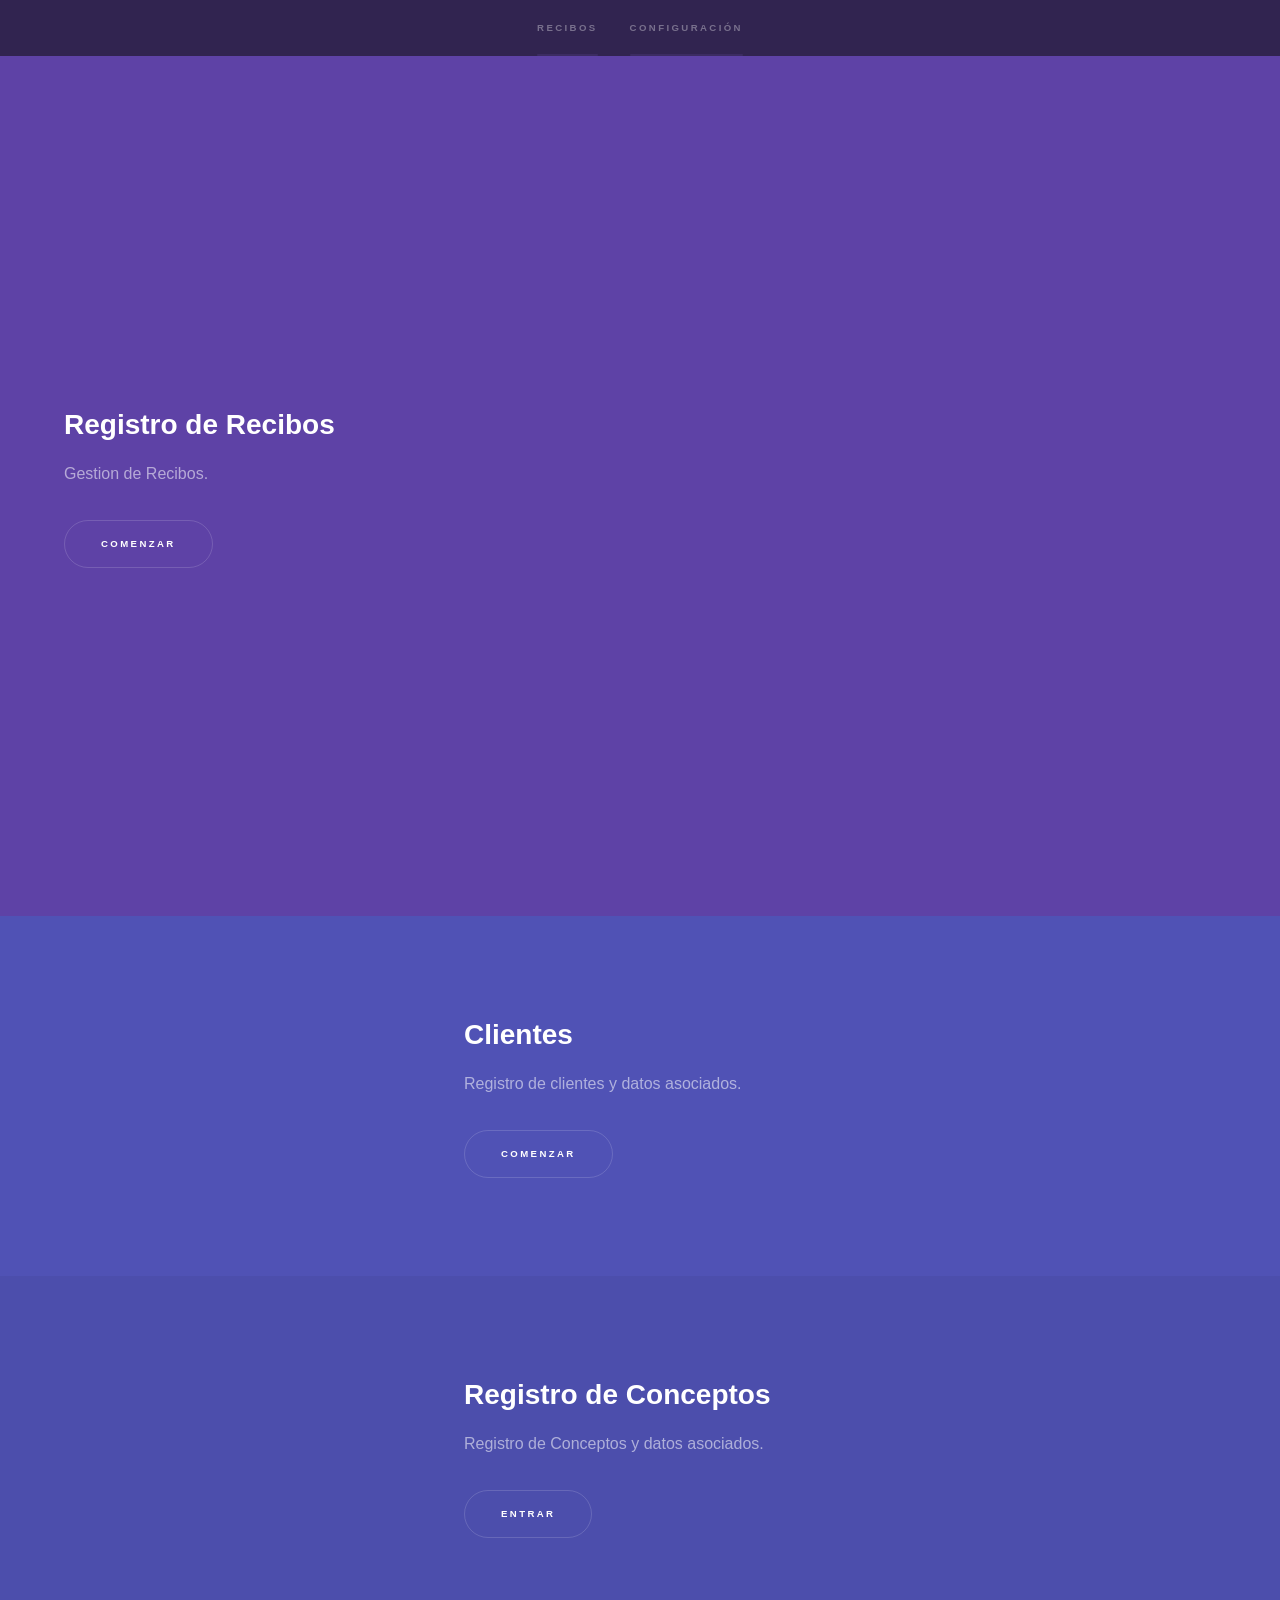
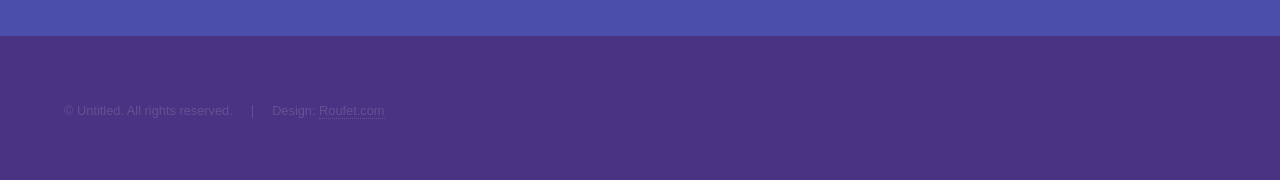
==== commit 51c4080b: "Actualizaciones para carga de recibos por conceptos" ====
--- a/index.html
+++ b/index.html
@@ -19,7 +19,6 @@
 				<div class="inner">
 					<nav>
 						<ul>
-							<li><a href="#intro">Bienvenido</a></li>
 							<li><a href="#two">Recibos</a></li>
 							<li><a href="#one">Configuración</a></li>
 						</ul>
@@ -29,16 +28,16 @@
 
 		<!-- Wrapper -->
 			<div id="wrapper">
-		<!-- Intro -->
-					<section id="intro" class="wrapper style1 fullscreen fade-up">
-						<div class="inner">
-							<h1>Gestión de Recibos</h1>
-							<p>Sistema para la gestion de recibos de Pago.</p>
-							<ul class="actions">
-								<li><a href="#one" class="button scrolly">Comenzar</a></li>
-							</ul>
-						</div>
-					</section>
+
+				<section id="two" class="wrapper style1 fullscreen fade-up">
+					<div class="inner">
+						<h2>Registro de Recibos</h2>
+						<p>Gestion de Recibos.</p>
+						<ul class="actions">
+							<li><a href="recibos.html" class="button">Comenzar</a></li>
+						</ul>
+					</div>
+				</section>
 
 				<!-- One -->
 					<section id="one" class="wrapper style2 spotlights">
@@ -68,32 +67,7 @@
 						</section>
 					</section>
 
-				<section id="two" class="wrapper style2 spotlights">
-					<section>
-						<a href="#" class="image"><img src="images/pic01.jpg" alt="" data-position="center center" /></a>
-						<div class="content">
-							<div class="inner">
-								<h2>Registro de Recibos</h2>
-								<p>Gestion de Recibos.</p>
-								<ul class="actions">
-									<li><a href="recibos.html" class="button">Comenzar</a></li>
-								</ul>
-							</div>
-						</div>
-					</section>
-					<section>
-						<a href="#" class="image"><img src="images/pic02.jpg" alt="" data-position="top center" /></a>
-						<div class="content">
-							<div class="inner">
-								<h2>Manual</h2>
-								<p>Como generar recibos de Pago.</p>
-								<ul class="actions">
-									<li><a href="#" class="button">Entrar</a></li>
-								</ul>
-							</div>
-						</div>
-					</section>
-				</section>
+
 
 			</div>
 
